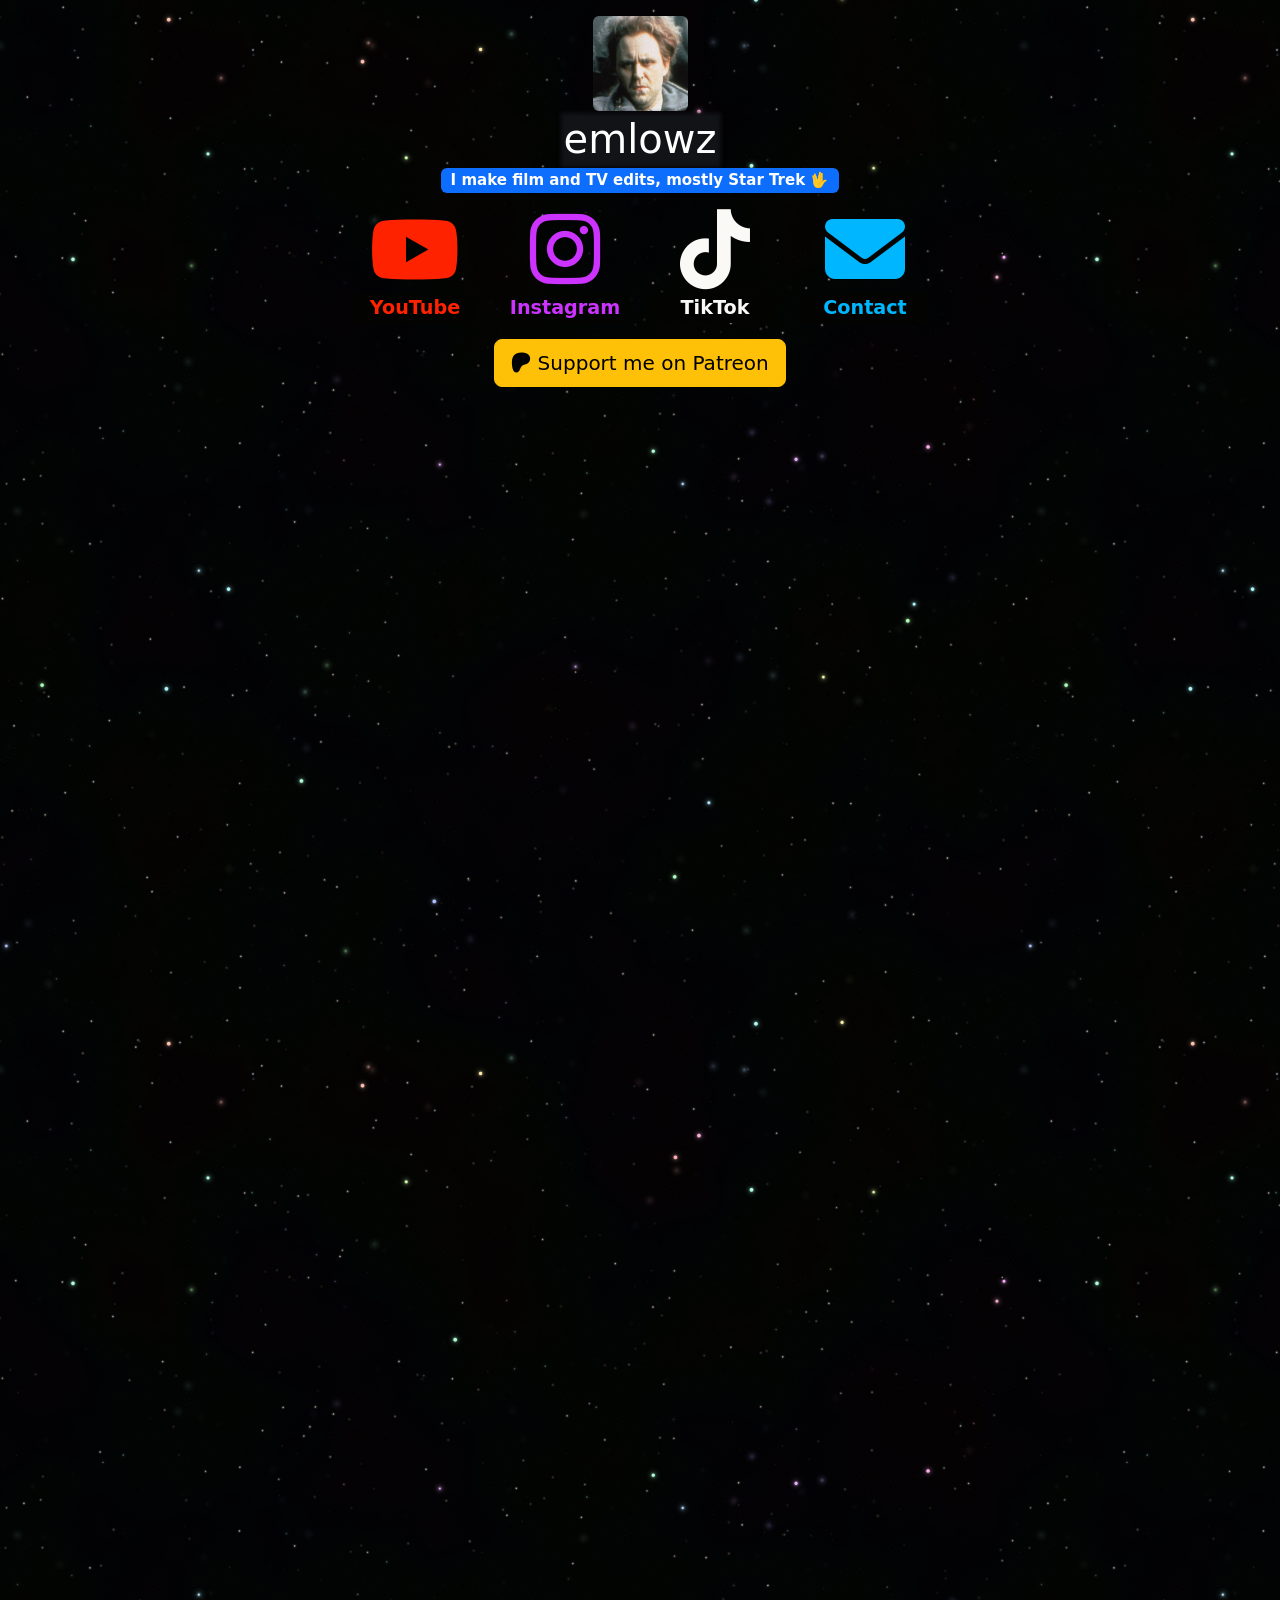
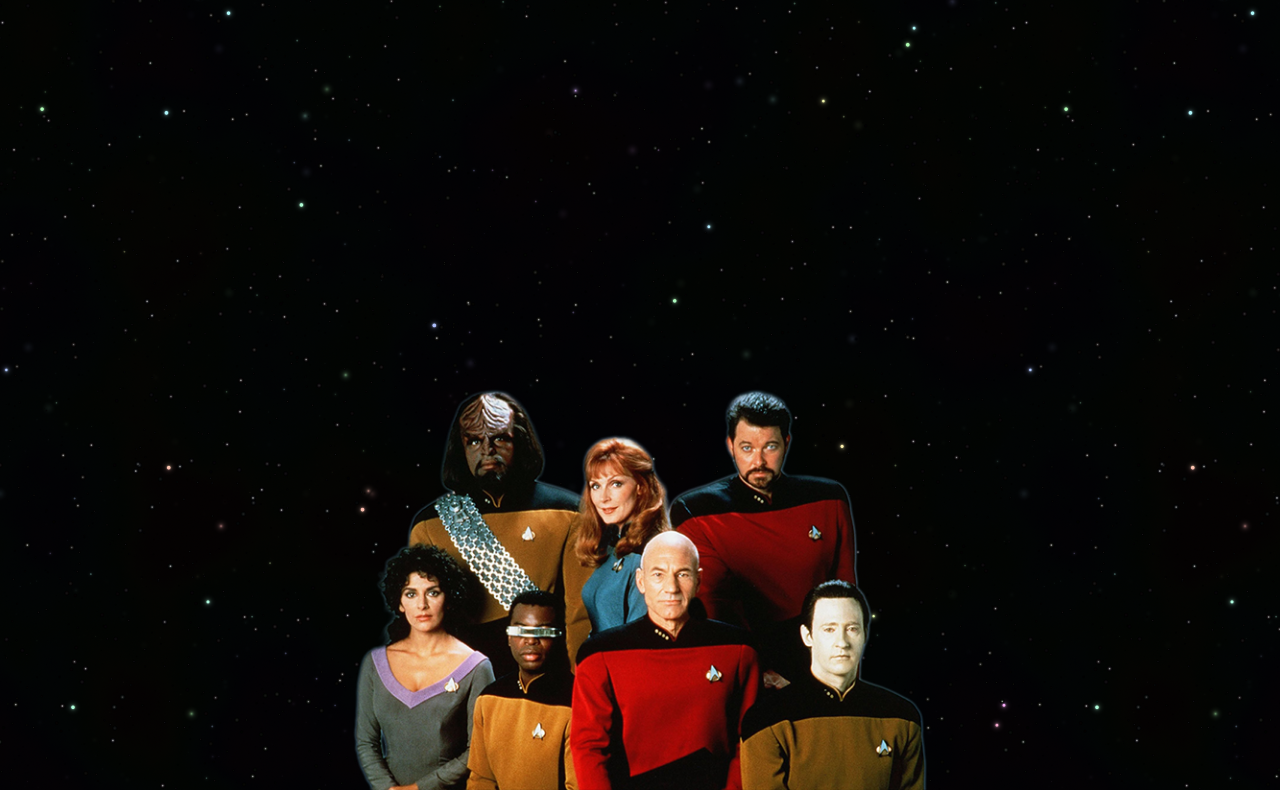
==== index.html @ a001eb9b "Update index.html" ====
<!DOCTYPE html>
<html lang="en">

<head>
    <meta charset="UTF-8">
    <meta name="viewport" content="width=device-width, initial-scale=1.0">
    <title>emlowz - video edits</title>

    <link rel="apple-touch-icon" sizes="180x180" href="/apple-touch-icon.png">
    <link rel="icon" type="image/png" sizes="32x32" href="/favicon-32x32.png">
    <link rel="icon" type="image/png" sizes="16x16" href="/favicon-16x16.png">
    <link rel="manifest" href="/site.webmanifest">

    <link rel="stylesheet" href="https://cdnjs.cloudflare.com/ajax/libs/bootstrap/5.3.2/css/bootstrap.min.css"
        integrity="sha512-b2QcS5SsA8tZodcDtGRELiGv5SaKSk1vDHDaQRda0htPYWZ6046lr3kJ5bAAQdpV2mmA/4v0wQF9MyU6/pDIAg=="
        crossorigin="anonymous" referrerpolicy="no-referrer" />
    <link rel="stylesheet" href="https://cdnjs.cloudflare.com/ajax/libs/font-awesome/6.4.2/css/all.min.css"
        integrity="sha512-z3gLpd7yknf1YoNbCzqRKc4qyor8gaKU1qmn+CShxbuBusANI9QpRohGBreCFkKxLhei6S9CQXFEbbKuqLg0DA=="
        crossorigin="anonymous" referrerpolicy="no-referrer" />

    <link rel="stylesheet" href="styles.css" />
</head>

<body>
    <div class="container mt-3" style="max-width: 600px;">
        <div class="d-flex flex-column min-vh-100">
            <header class="text-center">
                <img class="rounded mb-1" src="avatar.png" width="95" />
                <h1 class="m-0"><span class="blurred">emlowz</span></h1>
                <p class="lead"><span class="badge bg-primary xtext-dark">I make film and TV edits, mostly Star Trek
                        🖖</span></p>
            </header>

            <main class="flex-grow-1" style="margin-bottom: 100em">
                <div class="row gx-4 gy-4">
                    <div class="col-md-3 col-6 text-center">
                        <a class="youtube icon w-100" href="https://www.youtube.com/@emlowz">
                            <i class="fa-brands fa-youtube fa-5x"></i>
                            <label>YouTube</label>
                        </a>
                    </div>
                    <div class="col-md-3 col-6">
                        <a class="instagram icon w-100 text-center" href="https://www.instagram.com/emlowz_">
                            <i class="fa-brands fa-instagram fa-5x"></i>
                            <label>Instagram</label>
                        </a>
                    </div>
                    <div class="col-md-3 col-6">
                        <a class="tiktok icon w-100 text-center" href="https://www.tiktok.com/@emlowz">
                            <i class="fa-brands fa-tiktok fa-5x"></i>
                            <label>TikTok</label>
                        </a>
                    </div>
                    <div class="col-md-3 col-6">
                        <a class="contact icon w-100 text-center" href="https://forms.gle/DbLPkQKBAovKVwMY9" target="_default">
                            <i class="fa-solid fa-envelope fa-5x"></i>
                            <label>Contact</label>
                        </a>
                    </div>
                </div>
                <div class="mt-3 text-center">
                    <a class="btn btn-lg btn-warning" href="https://patreon.com/emlowz"><i class="fa-brands fa-patreon"></i> Support me on Patreon</a>
                </div>
            </main>

            <footer class="mt-auto text-center">
                <img id="tng" src="tng.png" class="img-fluid" />
            </footer>

        </div>

        <script src="https://cdnjs.cloudflare.com/ajax/libs/bootstrap/5.3.2/js/bootstrap.min.js"
            integrity="sha512-WW8/jxkELe2CAiE4LvQfwm1rajOS8PHasCCx+knHG0gBHt8EXxS6T6tJRTGuDQVnluuAvMxWF4j8SNFDKceLFg=="
            crossorigin="anonymous" referrerpolicy="no-referrer"></script>

</body>

</html>
---- styles.css ----
body {
  background: #121317 url(background.png);
  background-repeat: repeat;
  color: #fff;
}

.icon {
  color: #fff;
  font-weight: bold;
  border: none;
}

a.icon {
  text-decoration: none;

  display: inline-block;
  width: 100%;
  height: 100%;
}

.blurred {
  background-color: #121317;
  box-shadow: 1px 1px 4px 4px rgba(18, 19, 23, 1);
  -webkit-box-shadow: 1px 1px 4px 4px rgba(18, 19, 23, 1);
  -moz-box-shadow: 1px 1px 4px 4px rgba(18, 19, 23, 1);
}

.icon i {
  display: block;
  margin-bottom: 5px;
}

.icon label {
  cursor: pointer;
  font-size: 1.2em;
  background-color: #030401;
  width: 100%;
}

a.youtube {
  color: #ff2200;
}

a.youtube:hover {
  color: #c21a00;
}

a.instagram {
  color: #cc33ff;
}

a.instagram:hover {
  color: #a92ad3;
}

a.tiktok {
  color: #faf9f6;
}

a.tiktok:hover {
  color: #d0d0d0;
}

a.contact {
  color: #00b7ff;
}

a.contact:hover {
  color: #3197bf;
}
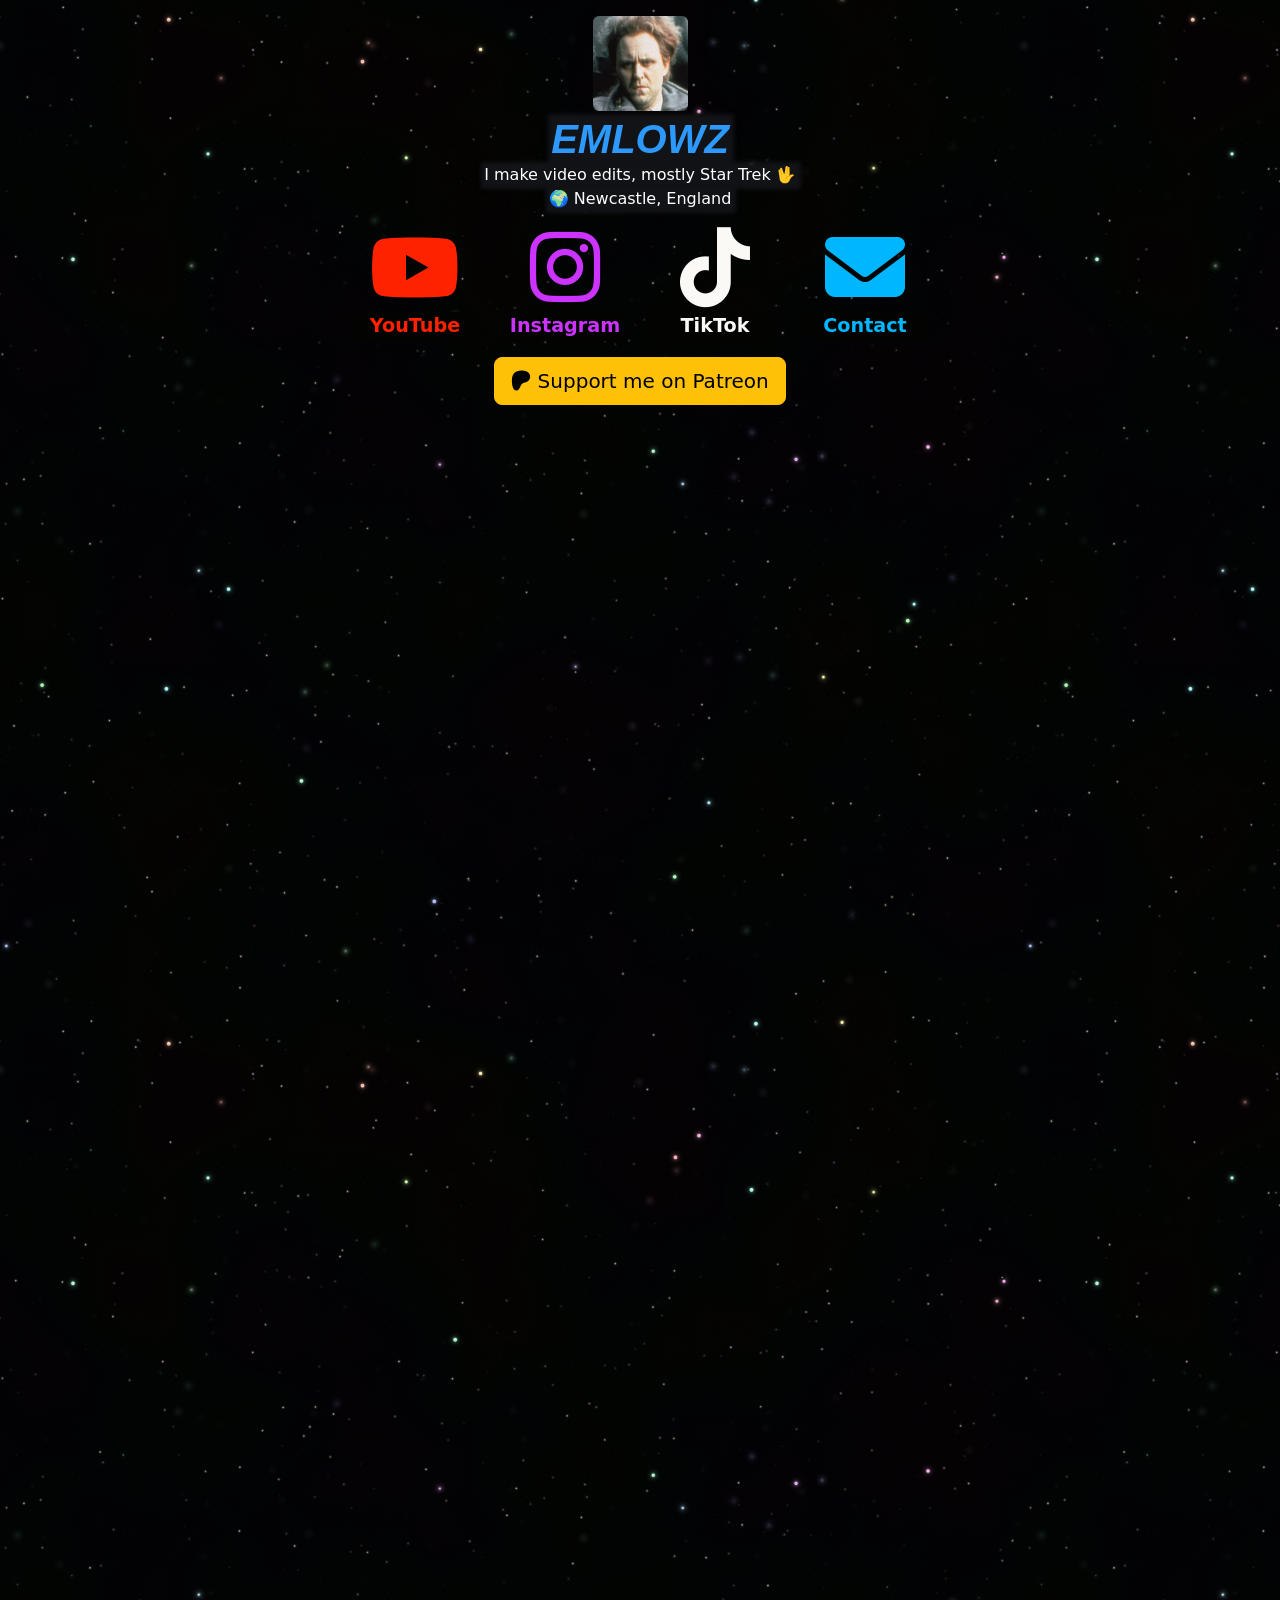
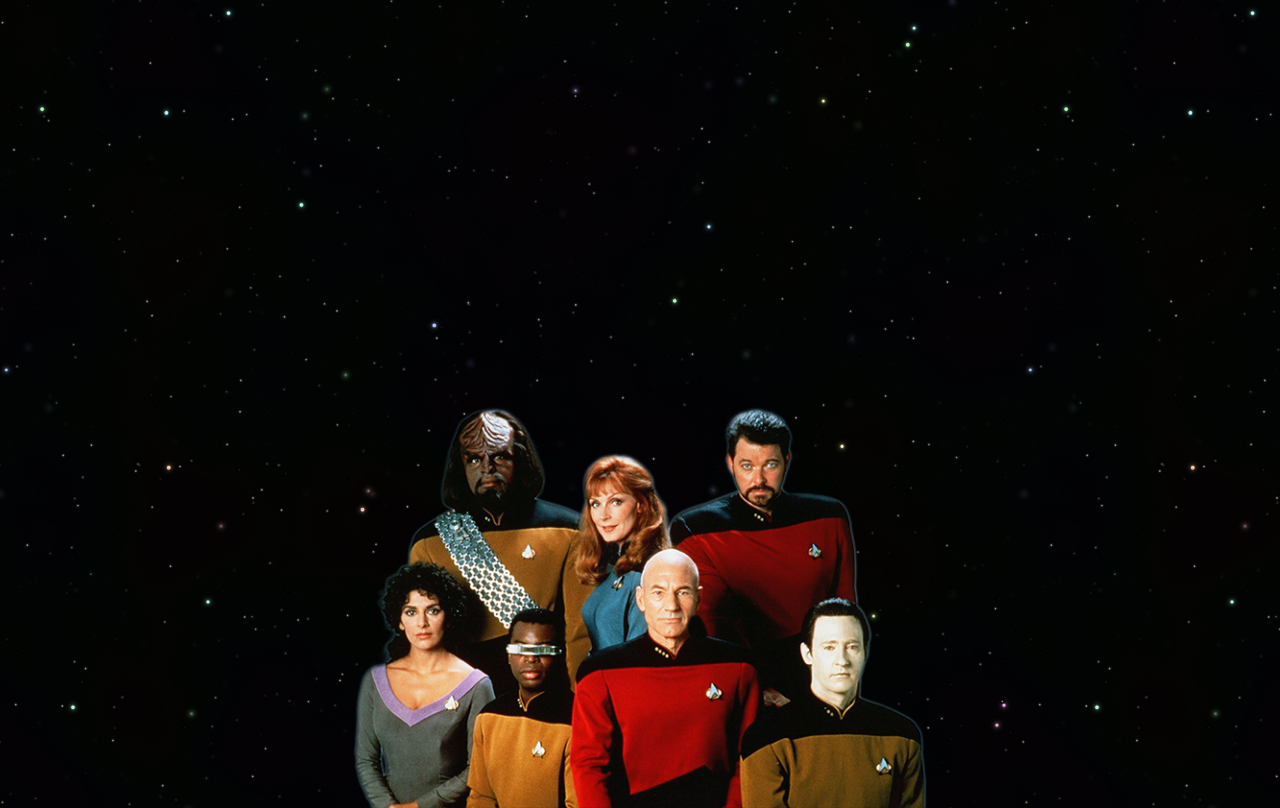
==== commit a076e223: "publish" ====
--- a/index.html
+++ b/index.html
@@ -26,9 +26,9 @@
         <div class="d-flex flex-column min-vh-100">
             <header class="text-center">
                 <img class="rounded mb-1" src="avatar.png" width="95" />
-                <h1 class="m-0"><span class="blurred">emlowz</span></h1>
-                <p class="lead"><span class="badge bg-primary xtext-dark">I make film and TV edits, mostly Star Trek
-                        🖖</span></p>
+                <h1 class="m-0"><span class="blurred">EMLOWZ</span></h1>
+                <p class="m-0"><span class="blurred">I make video edits, mostly Star Trek 🖖</span></p>
+                <p><span class="blurred">🌍 Newcastle, England</span></p>
             </header>
 
             <main class="flex-grow-1" style="margin-bottom: 100em">
@@ -52,14 +52,16 @@
                         </a>
                     </div>
                     <div class="col-md-3 col-6">
-                        <a class="contact icon w-100 text-center" href="https://forms.gle/DbLPkQKBAovKVwMY9" target="_default">
+                        <a class="contact icon w-100 text-center" href="https://forms.gle/DbLPkQKBAovKVwMY9"
+                            target="_default">
                             <i class="fa-solid fa-envelope fa-5x"></i>
                             <label>Contact</label>
                         </a>
                     </div>
                 </div>
                 <div class="mt-3 text-center">
-                    <a class="btn btn-lg btn-warning" href="https://patreon.com/emlowz"><i class="fa-brands fa-patreon"></i> Support me on Patreon</a>
+                    <a class="btn btn-lg btn-warning" href="https://patreon.com/emlowz"><i
+                            class="fa-brands fa-patreon"></i> Support me on Patreon</a>
                 </div>
             </main>
 
@@ -75,4 +77,4 @@
 
 </body>
 
-</html>
+</html>
--- a/styles.css
+++ b/styles.css
@@ -68,3 +68,11 @@
 a.contact:hover {
   color: #3197bf;
 }
+
+h1 {
+  color: #2d99fc;
+  font-family: sans-serif;
+  font-family: 'Helvetica Neue', 'Arial Nova', Helvetica, Arial, sans-serif;
+  font-style: italic;
+  font-weight: bold;
+}
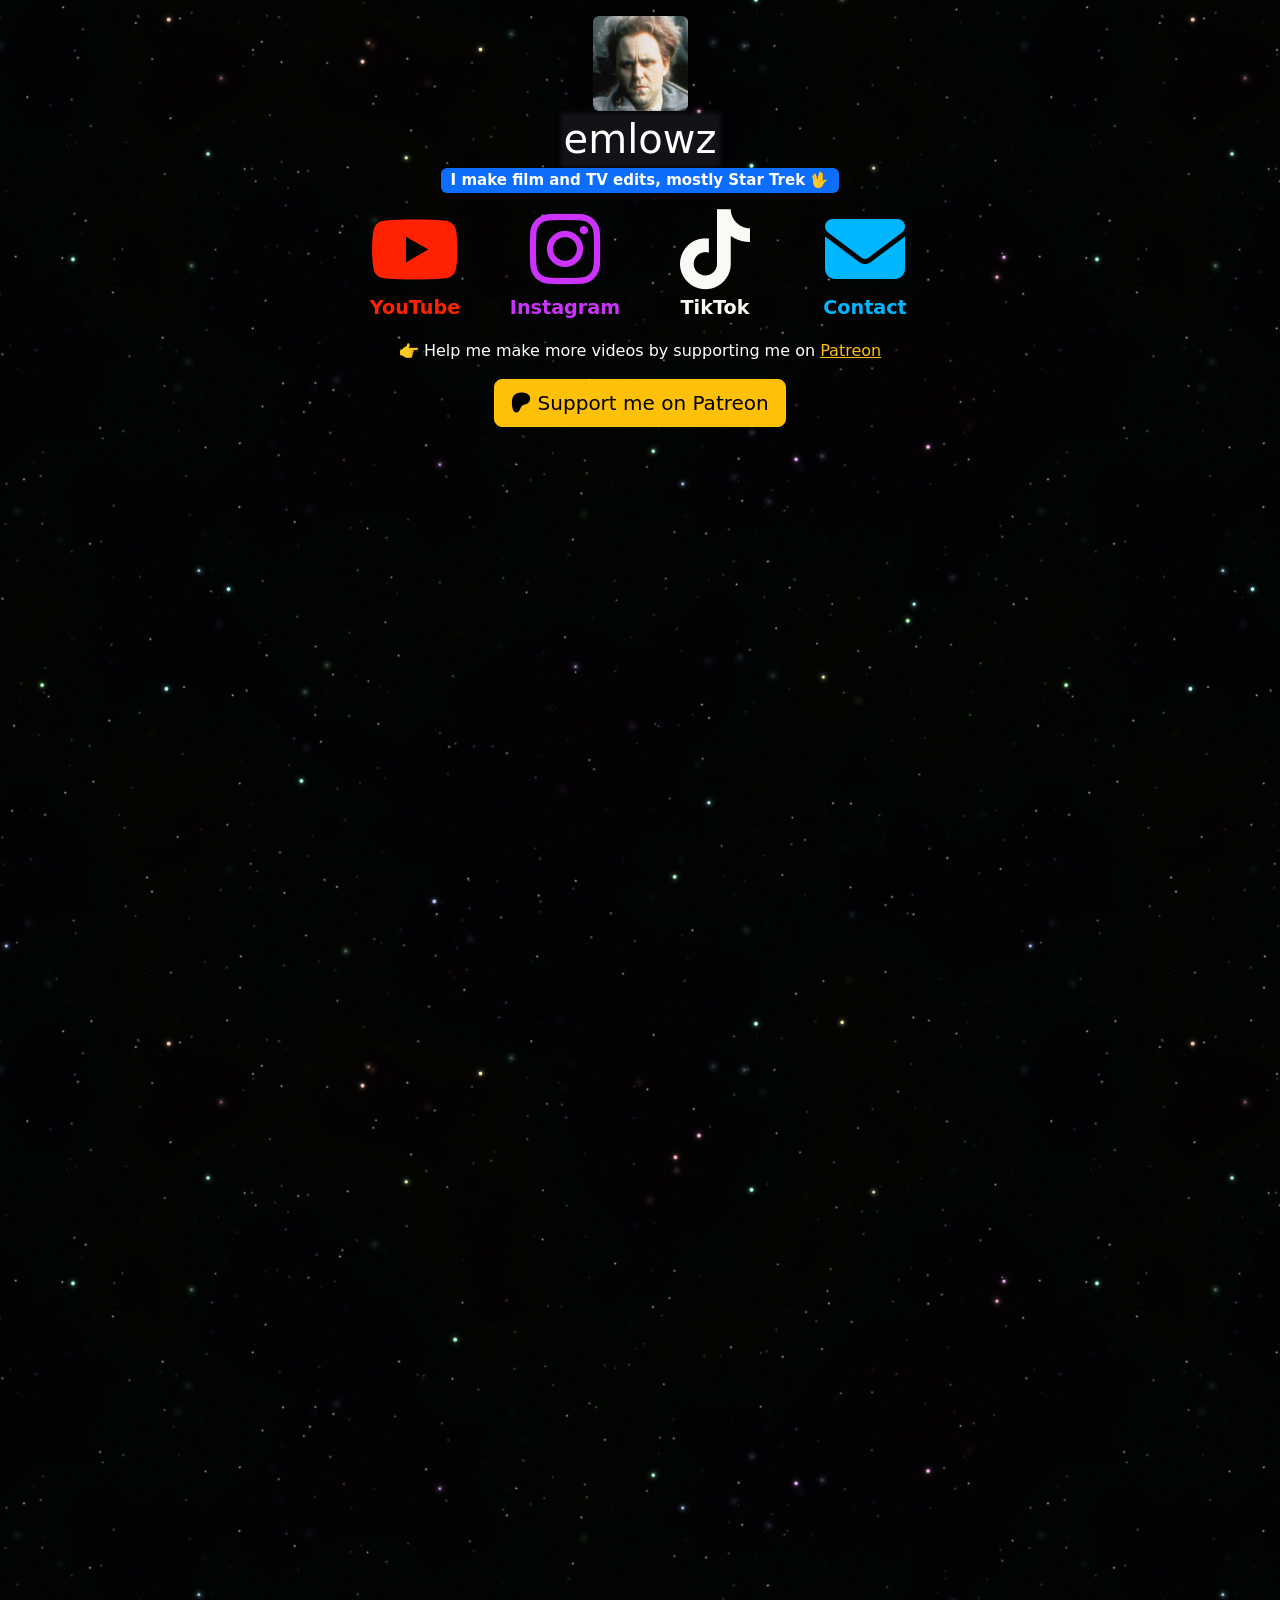
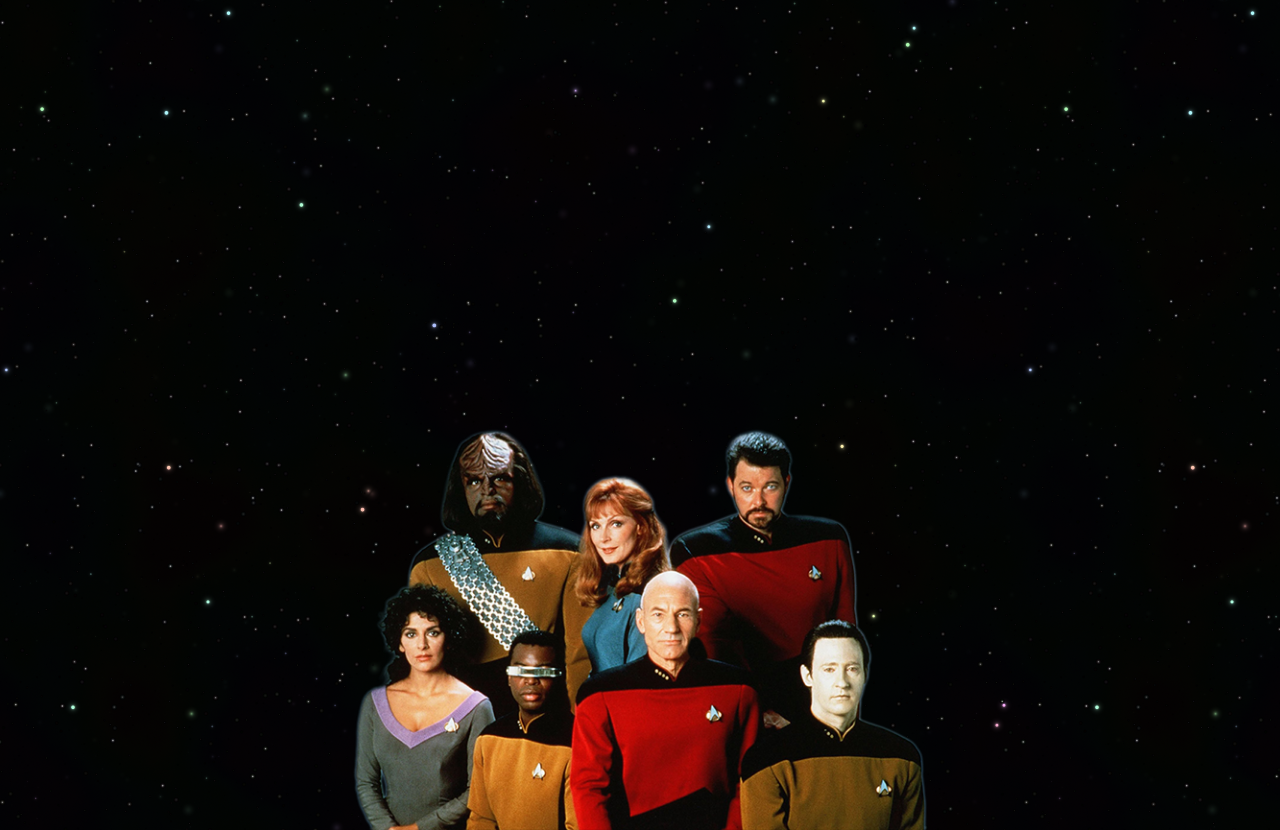
==== commit bf6ef00c: "Update index.html" ====
--- a/index.html
+++ b/index.html
@@ -26,9 +26,9 @@
         <div class="d-flex flex-column min-vh-100">
             <header class="text-center">
                 <img class="rounded mb-1" src="avatar.png" width="95" />
-                <h1 class="m-0"><span class="blurred">EMLOWZ</span></h1>
-                <p class="m-0"><span class="blurred">I make video edits, mostly Star Trek 🖖</span></p>
-                <p><span class="blurred">🌍 Newcastle, England</span></p>
+                <h1 class="m-0"><span class="blurred">emlowz</span></h1>
+                <p class="lead"><span class="badge bg-primary xtext-dark">I make film and TV edits, mostly Star Trek
+                        🖖</span></p>
             </header>
 
             <main class="flex-grow-1" style="margin-bottom: 100em">
@@ -52,16 +52,17 @@
                         </a>
                     </div>
                     <div class="col-md-3 col-6">
-                        <a class="contact icon w-100 text-center" href="https://forms.gle/DbLPkQKBAovKVwMY9"
-                            target="_default">
+                        <a class="contact icon w-100 text-center" href="https://forms.gle/DbLPkQKBAovKVwMY9" target="_default">
                             <i class="fa-solid fa-envelope fa-5x"></i>
                             <label>Contact</label>
                         </a>
                     </div>
                 </div>
                 <div class="mt-3 text-center">
-                    <a class="btn btn-lg btn-warning" href="https://patreon.com/emlowz"><i
-                            class="fa-brands fa-patreon"></i> Support me on Patreon</a>
+                    <div class="mb-3">
+                        👉 Help me make more videos by supporting me on <a class="link-warning" href="https://patreon.com/emlowz">Patreon</a>
+                    </div>
+                    <a class="btn btn-lg btn-warning" href="https://patreon.com/emlowz"><i class="fa-brands fa-patreon"></i> Support me on Patreon</a>
                 </div>
             </main>
 
@@ -77,4 +78,4 @@
 
 </body>
 
-</html>+</html>
--- a/styles.css
+++ b/styles.css
@@ -68,11 +68,3 @@
 a.contact:hover {
   color: #3197bf;
 }
-
-h1 {
-  color: #2d99fc;
-  font-family: sans-serif;
-  font-family: 'Helvetica Neue', 'Arial Nova', Helvetica, Arial, sans-serif;
-  font-style: italic;
-  font-weight: bold;
-}
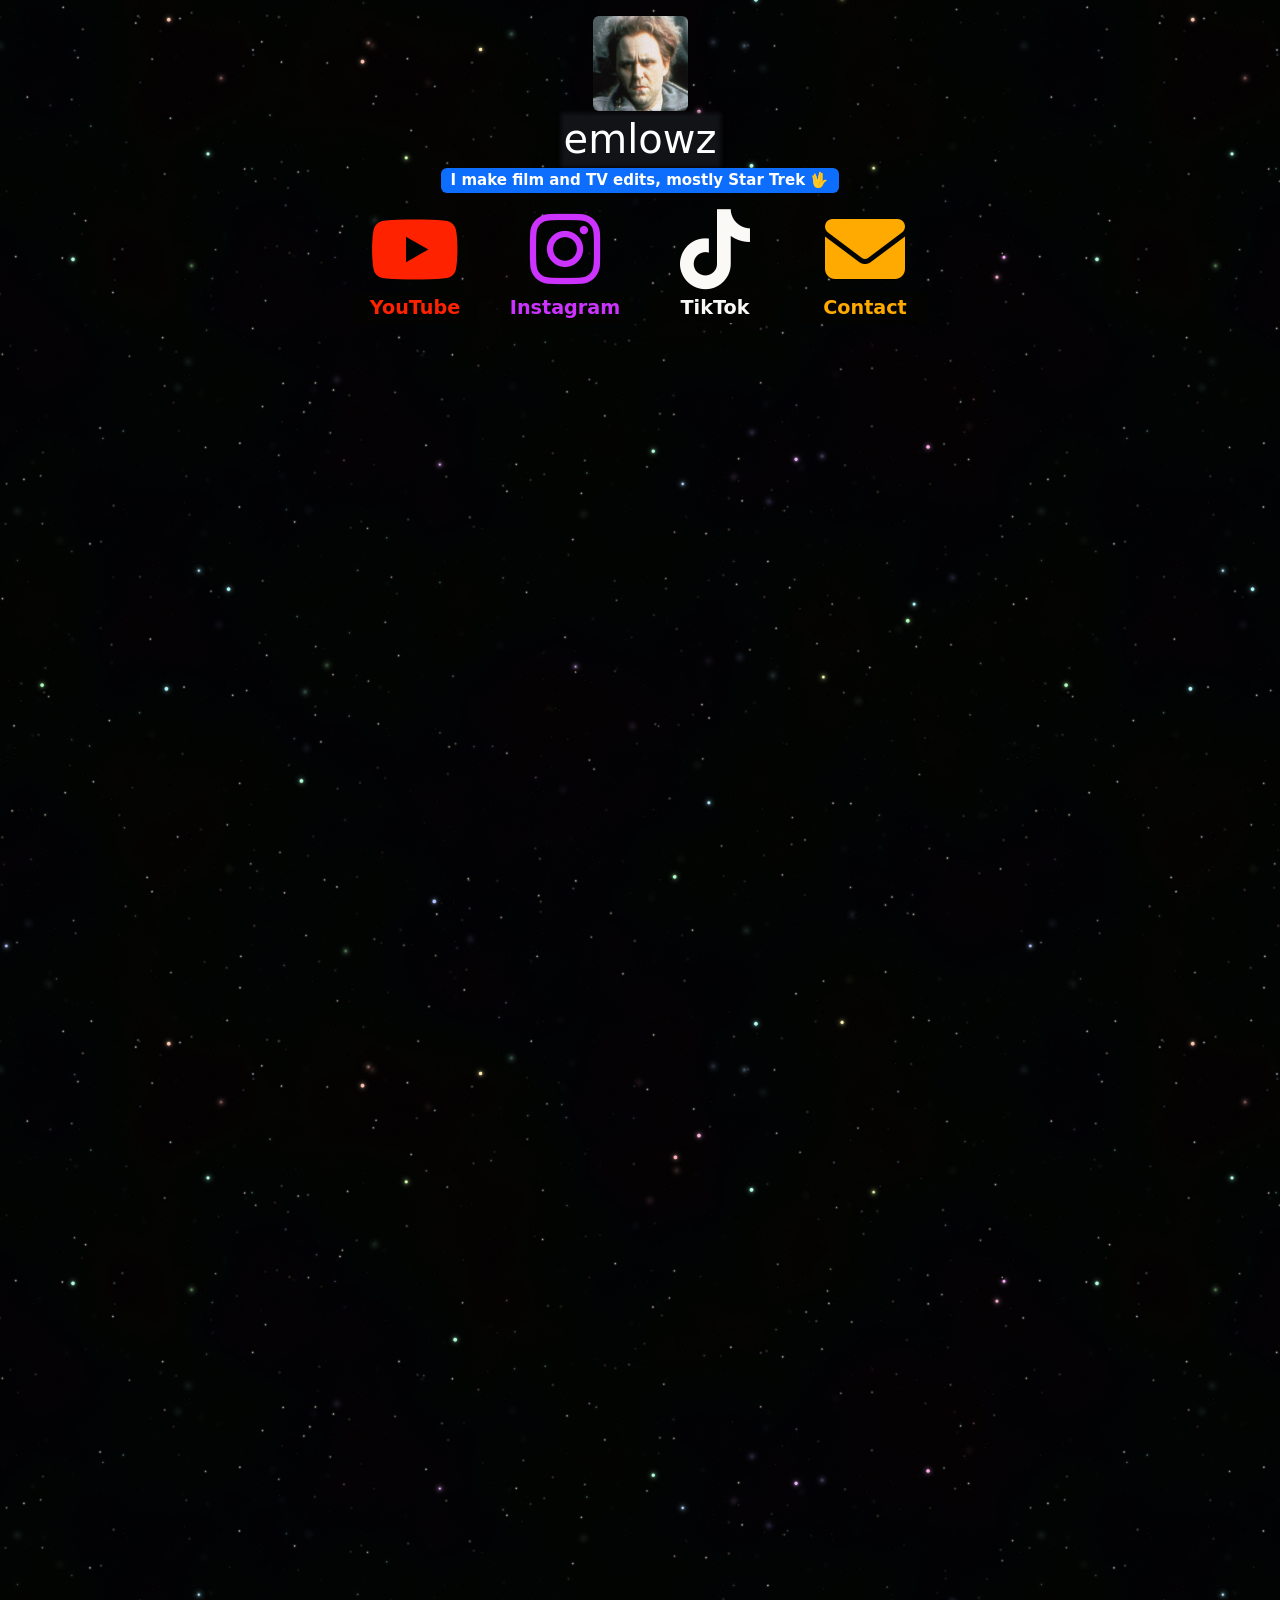
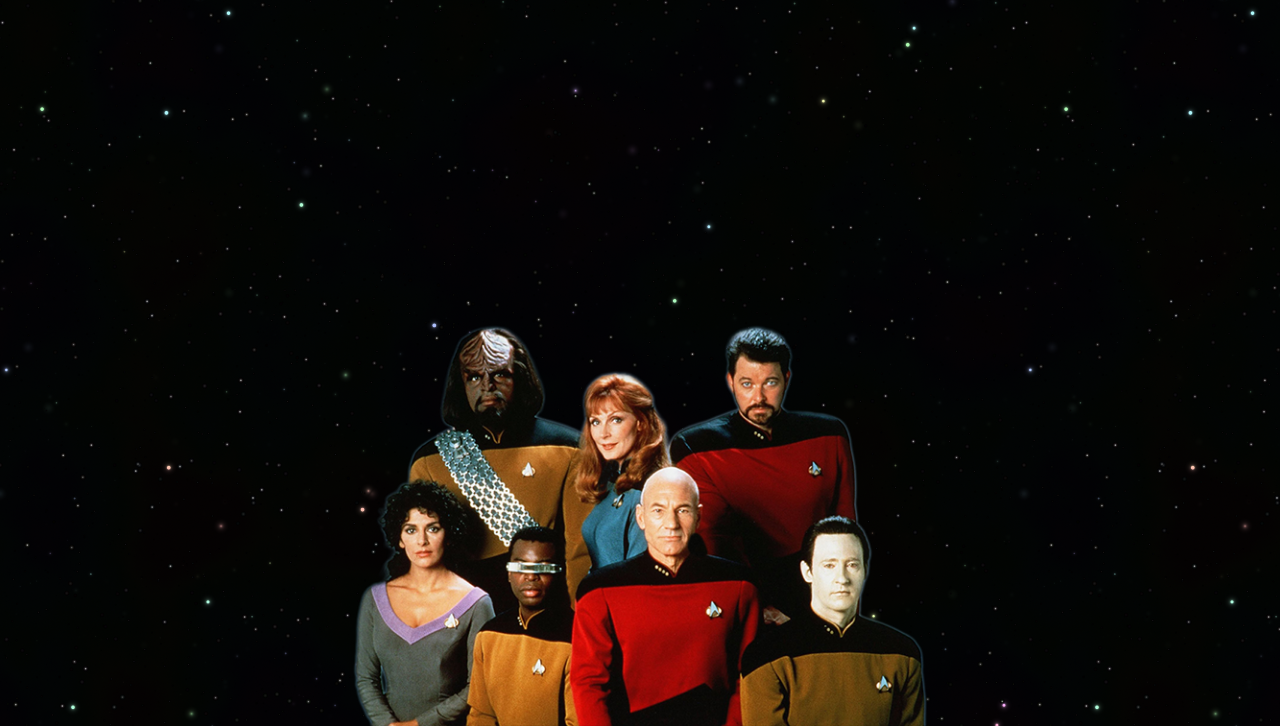
==== commit dc93ab9b: "publish" ====
--- a/index.html
+++ b/index.html
@@ -4,7 +4,7 @@
 <head>
     <meta charset="UTF-8">
     <meta name="viewport" content="width=device-width, initial-scale=1.0">
-    <title>emlowz - video edits</title>
+    <title>emlowz.com</title>
 
     <link rel="apple-touch-icon" sizes="180x180" href="/apple-touch-icon.png">
     <link rel="icon" type="image/png" sizes="32x32" href="/favicon-32x32.png">
@@ -52,17 +52,12 @@
                         </a>
                     </div>
                     <div class="col-md-3 col-6">
-                        <a class="contact icon w-100 text-center" href="https://forms.gle/DbLPkQKBAovKVwMY9" target="_default">
+                        <a class="contact icon w-100 text-center" data-bs-toggle="modal" data-bs-target="#contact-modal"
+                            style="cursor: pointer">
                             <i class="fa-solid fa-envelope fa-5x"></i>
                             <label>Contact</label>
                         </a>
                     </div>
-                </div>
-                <div class="mt-3 text-center">
-                    <div class="mb-3">
-                        👉 Help me make more videos by supporting me on <a class="link-warning" href="https://patreon.com/emlowz">Patreon</a>
-                    </div>
-                    <a class="btn btn-lg btn-warning" href="https://patreon.com/emlowz"><i class="fa-brands fa-patreon"></i> Support me on Patreon</a>
                 </div>
             </main>
 
@@ -70,7 +65,41 @@
                 <img id="tng" src="tng.png" class="img-fluid" />
             </footer>
 
+            <div id="contact-modal" class="modal text-dark" tabindex="-1">
+                <div class="modal-dialog">
+                    <div class="modal-content">
+                        <div class="modal-header">
+                            <h5 class="modal-title">Contact</h5>
+                            <button type="button" class="btn-close" data-bs-dismiss="modal" aria-label="Close"></button>
+                        </div>
+                        <div class="modal-body">
+                            <form action="https://api.staticforms.xyz/submit" method="post">
+                                <input type="hidden" name="accessKey" value="77e2cc87-cdd2-4fab-ac15-3cf2fe8ff565">
+                                <input type="hidden" name="redirectTo" value="https://emlowz.com/contacted">
+                                <input type="text" name="honeypot" style="display: none;">
+                                <div class="mb-3">
+                                    <label for="contact-name">Name</label>
+                                    <input type="text" class="form-control" id="contact-name" name="name" autofocus>
+                                </div>
+                                <div class="mb-3">
+                                    <label for="contact-email">Email Address</label>
+                                    <input type="email" class="form-control" id="contact-email" name="email">
+                                </div>
+                                <div class="mb-3">
+                                    <label for="contact-message">Message</label>
+                                    <textarea name="message" class="form-control"></textarea>
+                                </div>
+                                <div class="text-center">
+                                    <button type="submit" class="btn btn-lg btn-danger">Send</button>
+                                </div>
+                            </form>
+                        </div>
+                    </div>
+                </div>
+            </div>
         </div>
+
+
 
         <script src="https://cdnjs.cloudflare.com/ajax/libs/bootstrap/5.3.2/js/bootstrap.min.js"
             integrity="sha512-WW8/jxkELe2CAiE4LvQfwm1rajOS8PHasCCx+knHG0gBHt8EXxS6T6tJRTGuDQVnluuAvMxWF4j8SNFDKceLFg=="
@@ -78,4 +107,4 @@
 
 </body>
 
-</html>
+</html>
--- a/styles.css
+++ b/styles.css
@@ -1,70 +1,71 @@
 body {
-  background: #121317 url(background.png);
-  background-repeat: repeat;
-  color: #fff;
+    background: #121317 url(background.png);
+    background-repeat: repeat;
+    color: #fff;
 }
 
 .icon {
-  color: #fff;
-  font-weight: bold;
-  border: none;
+    color: #fff;
+    font-weight: bold;
+    border: none;
 }
 
 a.icon {
-  text-decoration: none;
+    text-decoration: none;
 
-  display: inline-block;
-  width: 100%;
-  height: 100%;
+    display: inline-block;
+    width: 100%;
+    height: 100%;
 }
 
 .blurred {
-  background-color: #121317;
-  box-shadow: 1px 1px 4px 4px rgba(18, 19, 23, 1);
-  -webkit-box-shadow: 1px 1px 4px 4px rgba(18, 19, 23, 1);
-  -moz-box-shadow: 1px 1px 4px 4px rgba(18, 19, 23, 1);
+    background-color: #121317;
+    box-shadow: 1px 1px 4px 4px rgba(18, 19, 23, 1);
+    -webkit-box-shadow: 1px 1px 4px 4px rgba(18, 19, 23, 1);
+    -moz-box-shadow: 1px 1px 4px 4px rgba(18, 19, 23, 1);
 }
 
 .icon i {
-  display: block;
-  margin-bottom: 5px;
+    display: block;
+    margin-bottom: 5px;
 }
 
 .icon label {
-  cursor: pointer;
-  font-size: 1.2em;
-  background-color: #030401;
-  width: 100%;
+    cursor: pointer;
+    font-size: 1.2em;
+    background-color: #030401;
+    width: 100%;
 }
 
+
 a.youtube {
-  color: #ff2200;
+    color: #ff2200;
 }
 
 a.youtube:hover {
-  color: #c21a00;
+    color: #c21a00;
 }
 
 a.instagram {
-  color: #cc33ff;
+    color: #cc33ff;
 }
 
 a.instagram:hover {
-  color: #a92ad3;
+    color: #a92ad3;
 }
 
 a.tiktok {
-  color: #faf9f6;
+    color: #FAF9F6;
 }
 
 a.tiktok:hover {
-  color: #d0d0d0;
+    color: #d0d0d0;
 }
 
 a.contact {
-  color: #00b7ff;
+    color: #ffaa00;
 }
 
 a.contact:hover {
-  color: #3197bf;
-}
+    color: #e29805;
+}
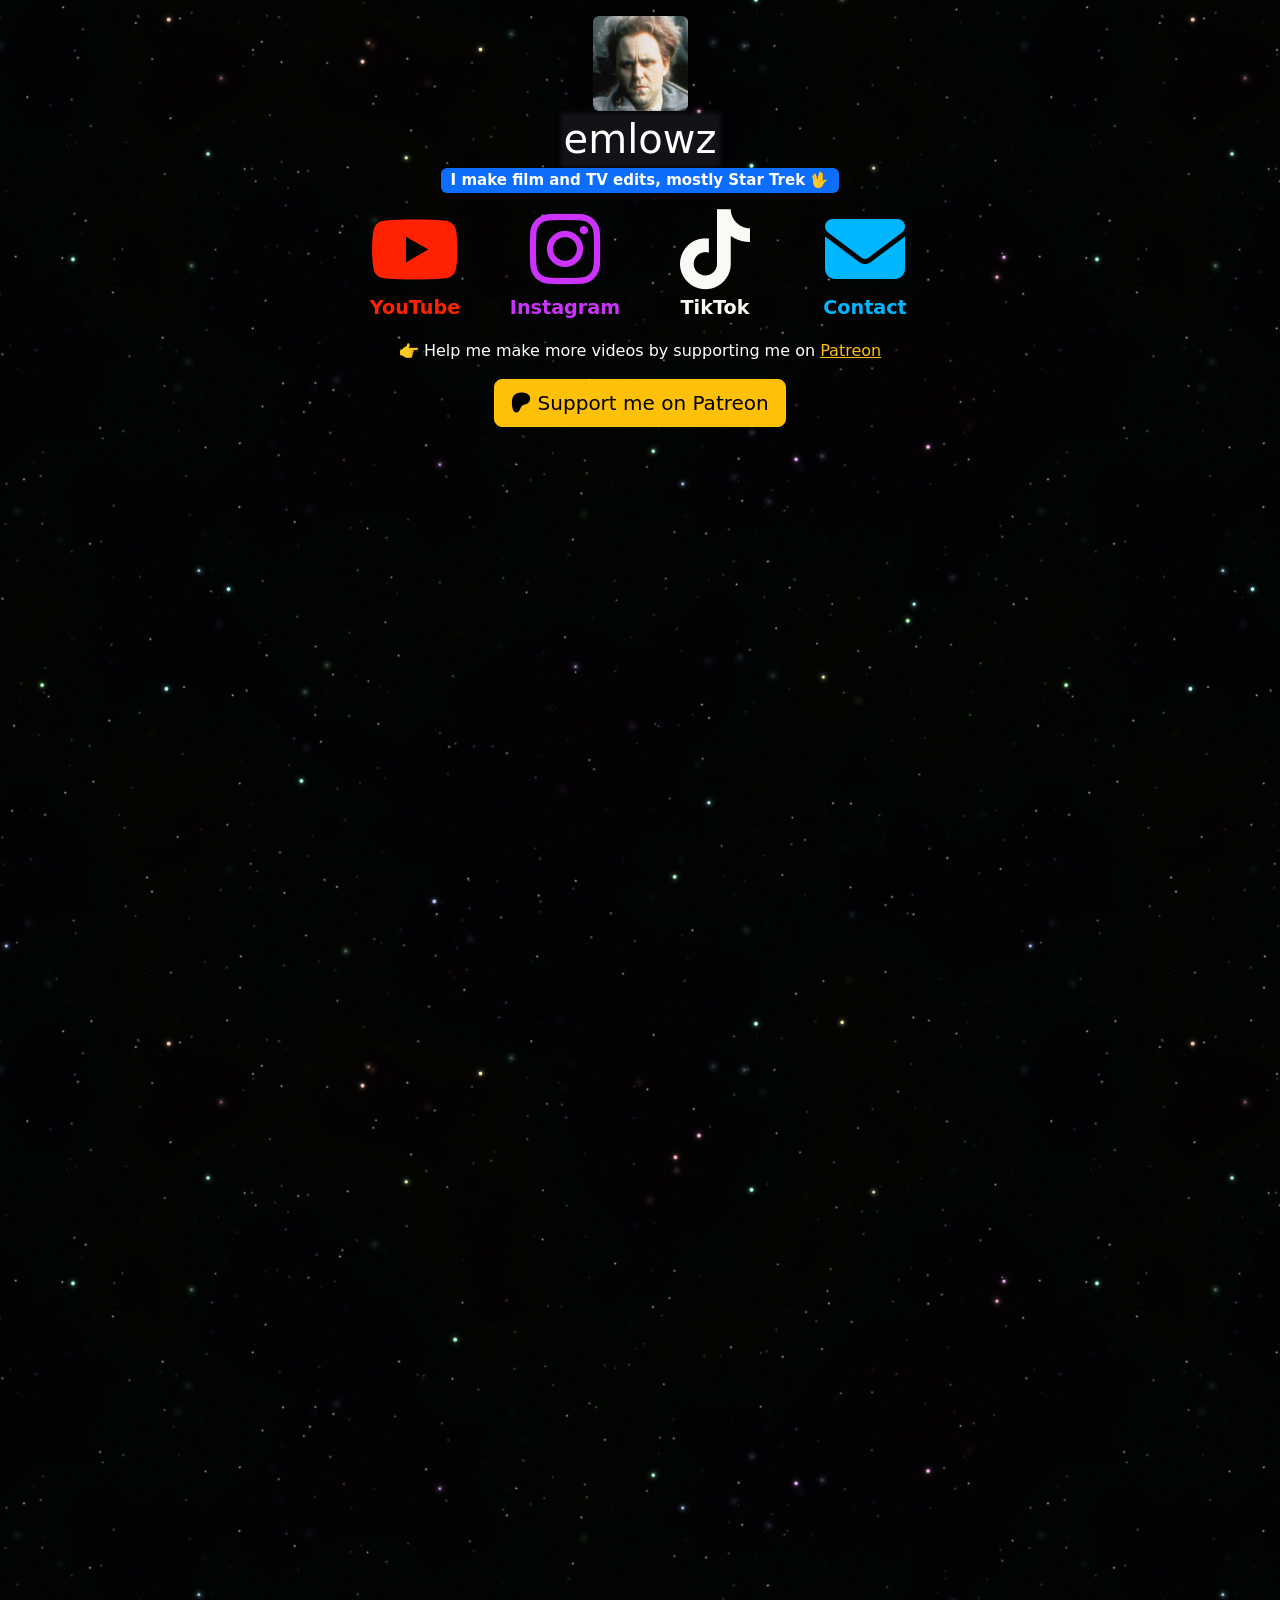
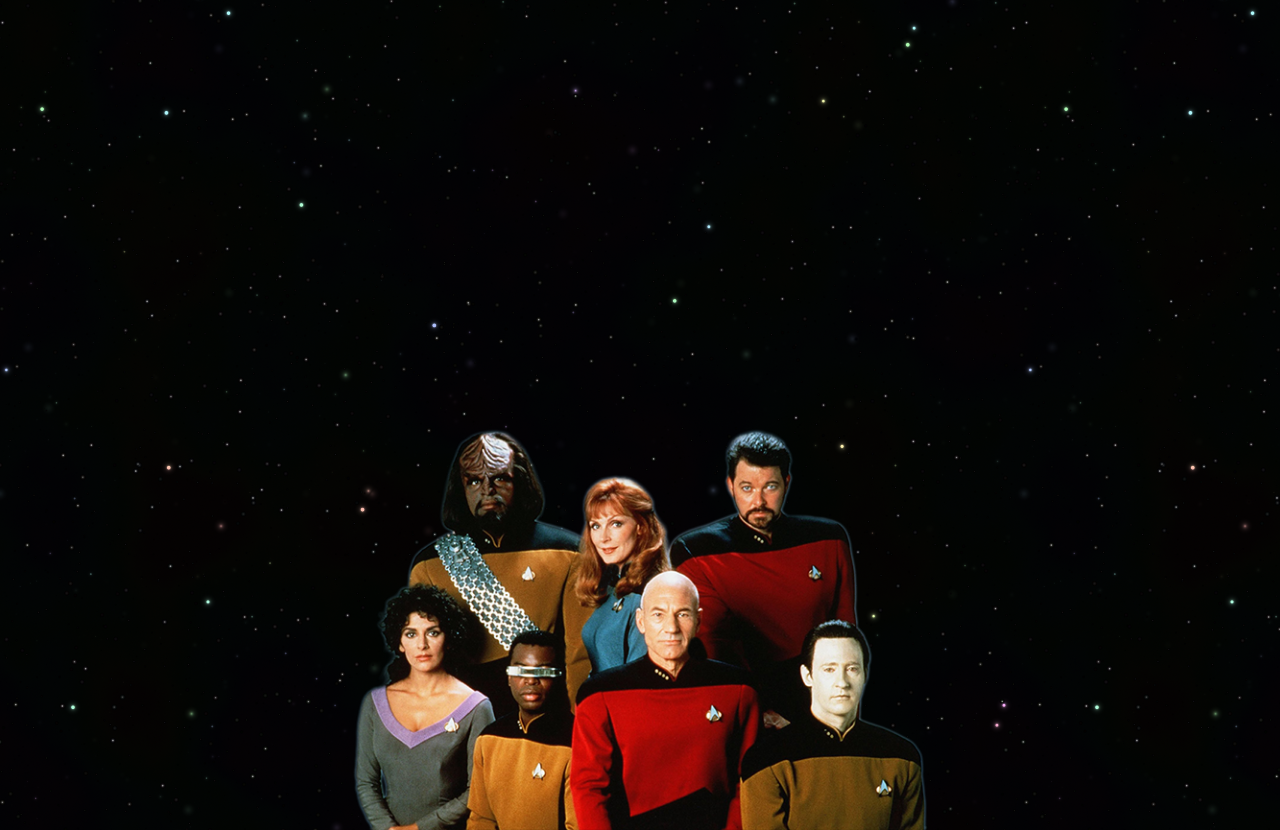
==== commit 6cc83357: "publish 20241119" ====
--- a/index.html
+++ b/index.html
@@ -4,7 +4,7 @@
 <head>
     <meta charset="UTF-8">
     <meta name="viewport" content="width=device-width, initial-scale=1.0">
-    <title>emlowz.com</title>
+    <title>emlowz - video edits</title>
 
     <link rel="apple-touch-icon" sizes="180x180" href="/apple-touch-icon.png">
     <link rel="icon" type="image/png" sizes="32x32" href="/favicon-32x32.png">
@@ -52,12 +52,17 @@
                         </a>
                     </div>
                     <div class="col-md-3 col-6">
-                        <a class="contact icon w-100 text-center" data-bs-toggle="modal" data-bs-target="#contact-modal"
-                            style="cursor: pointer">
+                        <a class="contact icon w-100 text-center" href="https://forms.gle/DbLPkQKBAovKVwMY9" target="_default">
                             <i class="fa-solid fa-envelope fa-5x"></i>
                             <label>Contact</label>
                         </a>
                     </div>
+                </div>
+                <div class="mt-3 text-center">
+                    <div class="mb-3">
+                        👉 Help me make more videos by supporting me on <a class="link-warning" href="https://patreon.com/emlowz">Patreon</a>
+                    </div>
+                    <a class="btn btn-lg btn-warning" href="https://patreon.com/emlowz"><i class="fa-brands fa-patreon"></i> Support me on Patreon</a>
                 </div>
             </main>
 
@@ -65,41 +70,7 @@
                 <img id="tng" src="tng.png" class="img-fluid" />
             </footer>
 
-            <div id="contact-modal" class="modal text-dark" tabindex="-1">
-                <div class="modal-dialog">
-                    <div class="modal-content">
-                        <div class="modal-header">
-                            <h5 class="modal-title">Contact</h5>
-                            <button type="button" class="btn-close" data-bs-dismiss="modal" aria-label="Close"></button>
-                        </div>
-                        <div class="modal-body">
-                            <form action="https://api.staticforms.xyz/submit" method="post">
-                                <input type="hidden" name="accessKey" value="77e2cc87-cdd2-4fab-ac15-3cf2fe8ff565">
-                                <input type="hidden" name="redirectTo" value="https://emlowz.com/contacted">
-                                <input type="text" name="honeypot" style="display: none;">
-                                <div class="mb-3">
-                                    <label for="contact-name">Name</label>
-                                    <input type="text" class="form-control" id="contact-name" name="name" autofocus>
-                                </div>
-                                <div class="mb-3">
-                                    <label for="contact-email">Email Address</label>
-                                    <input type="email" class="form-control" id="contact-email" name="email">
-                                </div>
-                                <div class="mb-3">
-                                    <label for="contact-message">Message</label>
-                                    <textarea name="message" class="form-control"></textarea>
-                                </div>
-                                <div class="text-center">
-                                    <button type="submit" class="btn btn-lg btn-danger">Send</button>
-                                </div>
-                            </form>
-                        </div>
-                    </div>
-                </div>
-            </div>
         </div>
-
-
 
         <script src="https://cdnjs.cloudflare.com/ajax/libs/bootstrap/5.3.2/js/bootstrap.min.js"
             integrity="sha512-WW8/jxkELe2CAiE4LvQfwm1rajOS8PHasCCx+knHG0gBHt8EXxS6T6tJRTGuDQVnluuAvMxWF4j8SNFDKceLFg=="
@@ -107,4 +78,4 @@
 
 </body>
 
-</html>+</html>
--- a/styles.css
+++ b/styles.css
@@ -1,71 +1,70 @@
 body {
-    background: #121317 url(background.png);
-    background-repeat: repeat;
-    color: #fff;
+  background: #121317 url(background.png);
+  background-repeat: repeat;
+  color: #fff;
 }
 
 .icon {
-    color: #fff;
-    font-weight: bold;
-    border: none;
+  color: #fff;
+  font-weight: bold;
+  border: none;
 }
 
 a.icon {
-    text-decoration: none;
+  text-decoration: none;
 
-    display: inline-block;
-    width: 100%;
-    height: 100%;
+  display: inline-block;
+  width: 100%;
+  height: 100%;
 }
 
 .blurred {
-    background-color: #121317;
-    box-shadow: 1px 1px 4px 4px rgba(18, 19, 23, 1);
-    -webkit-box-shadow: 1px 1px 4px 4px rgba(18, 19, 23, 1);
-    -moz-box-shadow: 1px 1px 4px 4px rgba(18, 19, 23, 1);
+  background-color: #121317;
+  box-shadow: 1px 1px 4px 4px rgba(18, 19, 23, 1);
+  -webkit-box-shadow: 1px 1px 4px 4px rgba(18, 19, 23, 1);
+  -moz-box-shadow: 1px 1px 4px 4px rgba(18, 19, 23, 1);
 }
 
 .icon i {
-    display: block;
-    margin-bottom: 5px;
+  display: block;
+  margin-bottom: 5px;
 }
 
 .icon label {
-    cursor: pointer;
-    font-size: 1.2em;
-    background-color: #030401;
-    width: 100%;
+  cursor: pointer;
+  font-size: 1.2em;
+  background-color: #030401;
+  width: 100%;
 }
 
-
 a.youtube {
-    color: #ff2200;
+  color: #ff2200;
 }
 
 a.youtube:hover {
-    color: #c21a00;
+  color: #c21a00;
 }
 
 a.instagram {
-    color: #cc33ff;
+  color: #cc33ff;
 }
 
 a.instagram:hover {
-    color: #a92ad3;
+  color: #a92ad3;
 }
 
 a.tiktok {
-    color: #FAF9F6;
+  color: #faf9f6;
 }
 
 a.tiktok:hover {
-    color: #d0d0d0;
+  color: #d0d0d0;
 }
 
 a.contact {
-    color: #ffaa00;
+  color: #00b7ff;
 }
 
 a.contact:hover {
-    color: #e29805;
-}+  color: #3197bf;
+}
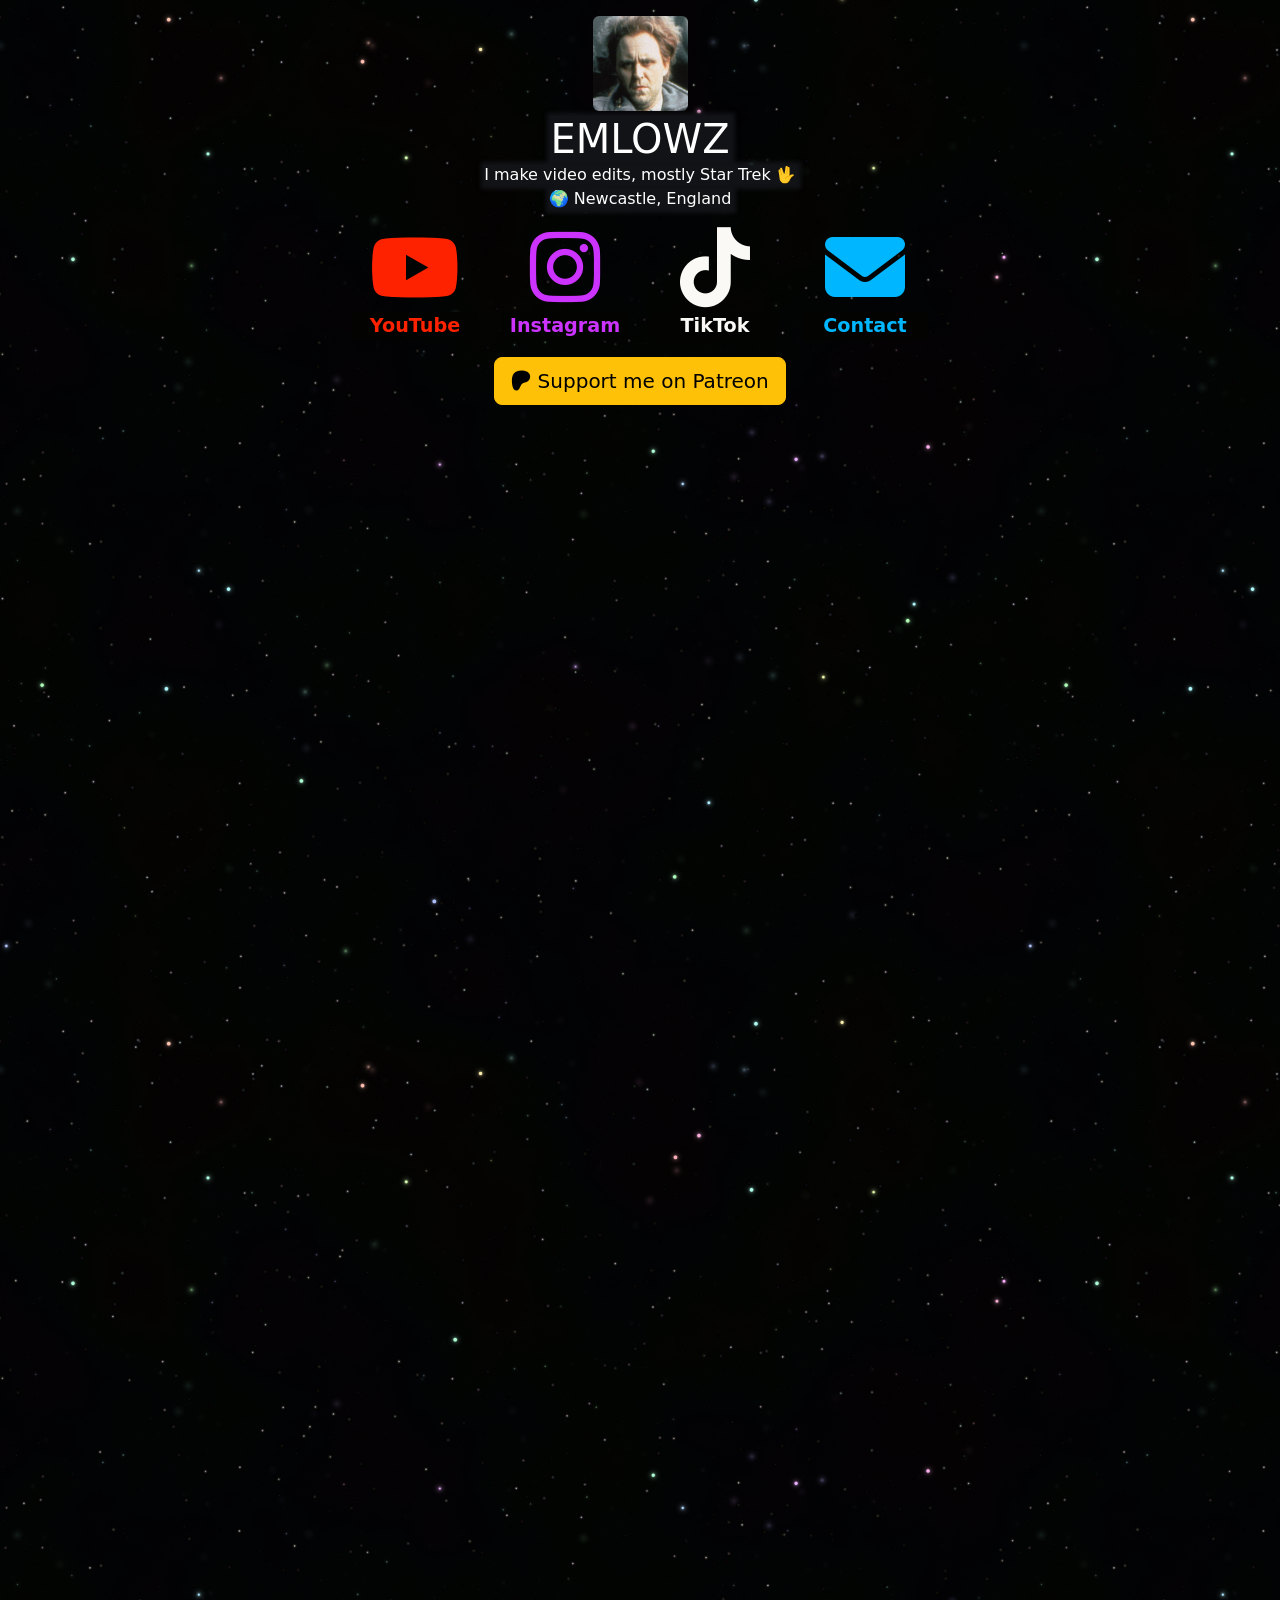
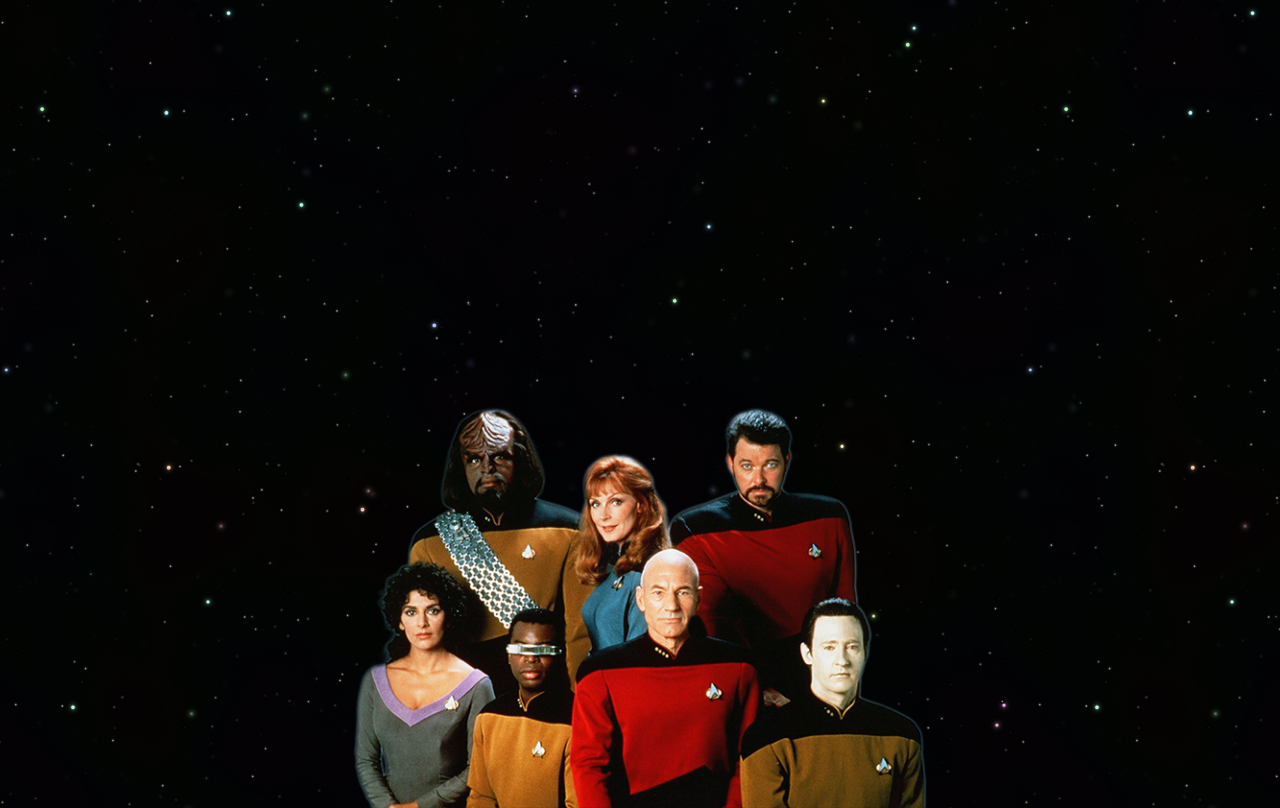
==== commit e9b51d44: "embed youtube video" ====
--- a/index.html
+++ b/index.html
@@ -26,12 +26,22 @@
         <div class="d-flex flex-column min-vh-100">
             <header class="text-center">
                 <img class="rounded mb-1" src="avatar.png" width="95" />
-                <h1 class="m-0"><span class="blurred">emlowz</span></h1>
-                <p class="lead"><span class="badge bg-primary xtext-dark">I make film and TV edits, mostly Star Trek
-                        🖖</span></p>
+                <h1 class="m-0"><span class="blurred">EMLOWZ</span></h1>
+                <p class="m-0"><span class="blurred">I make video edits, mostly Star Trek 🖖</span></p>
+                <p><span class="blurred">🌍 Newcastle, England</span></p>
             </header>
 
             <main class="flex-grow-1" style="margin-bottom: 100em">
+
+                <!-- 
+                <div class="ratio ratio-16x9">
+                    <iframe width="560" height="315" src="https://www.youtube.com/embed/Mw3SV6U_p0Q?si=8VF_QLPdjMSHwCrT"
+                        title="YouTube video player" frameborder="0"
+                        allow="accelerometer; autoplay; clipboard-write; encrypted-media; gyroscope; picture-in-picture; web-share"
+                        referrerpolicy="strict-origin-when-cross-origin" allowfullscreen></iframe>
+                </div>
+                -->
+
                 <div class="row gx-4 gy-4">
                     <div class="col-md-3 col-6 text-center">
                         <a class="youtube icon w-100" href="https://www.youtube.com/@emlowz">
@@ -52,17 +62,16 @@
                         </a>
                     </div>
                     <div class="col-md-3 col-6">
-                        <a class="contact icon w-100 text-center" href="https://forms.gle/DbLPkQKBAovKVwMY9" target="_default">
+                        <a class="contact icon w-100 text-center" href="https://forms.gle/DbLPkQKBAovKVwMY9"
+                            target="_default">
                             <i class="fa-solid fa-envelope fa-5x"></i>
                             <label>Contact</label>
                         </a>
                     </div>
                 </div>
                 <div class="mt-3 text-center">
-                    <div class="mb-3">
-                        👉 Help me make more videos by supporting me on <a class="link-warning" href="https://patreon.com/emlowz">Patreon</a>
-                    </div>
-                    <a class="btn btn-lg btn-warning" href="https://patreon.com/emlowz"><i class="fa-brands fa-patreon"></i> Support me on Patreon</a>
+                    <a class="btn btn-lg btn-warning" href="https://patreon.com/emlowz"><i
+                            class="fa-brands fa-patreon"></i> Support me on Patreon</a>
                 </div>
             </main>
 
@@ -78,4 +87,4 @@
 
 </body>
 
-</html>
+</html>
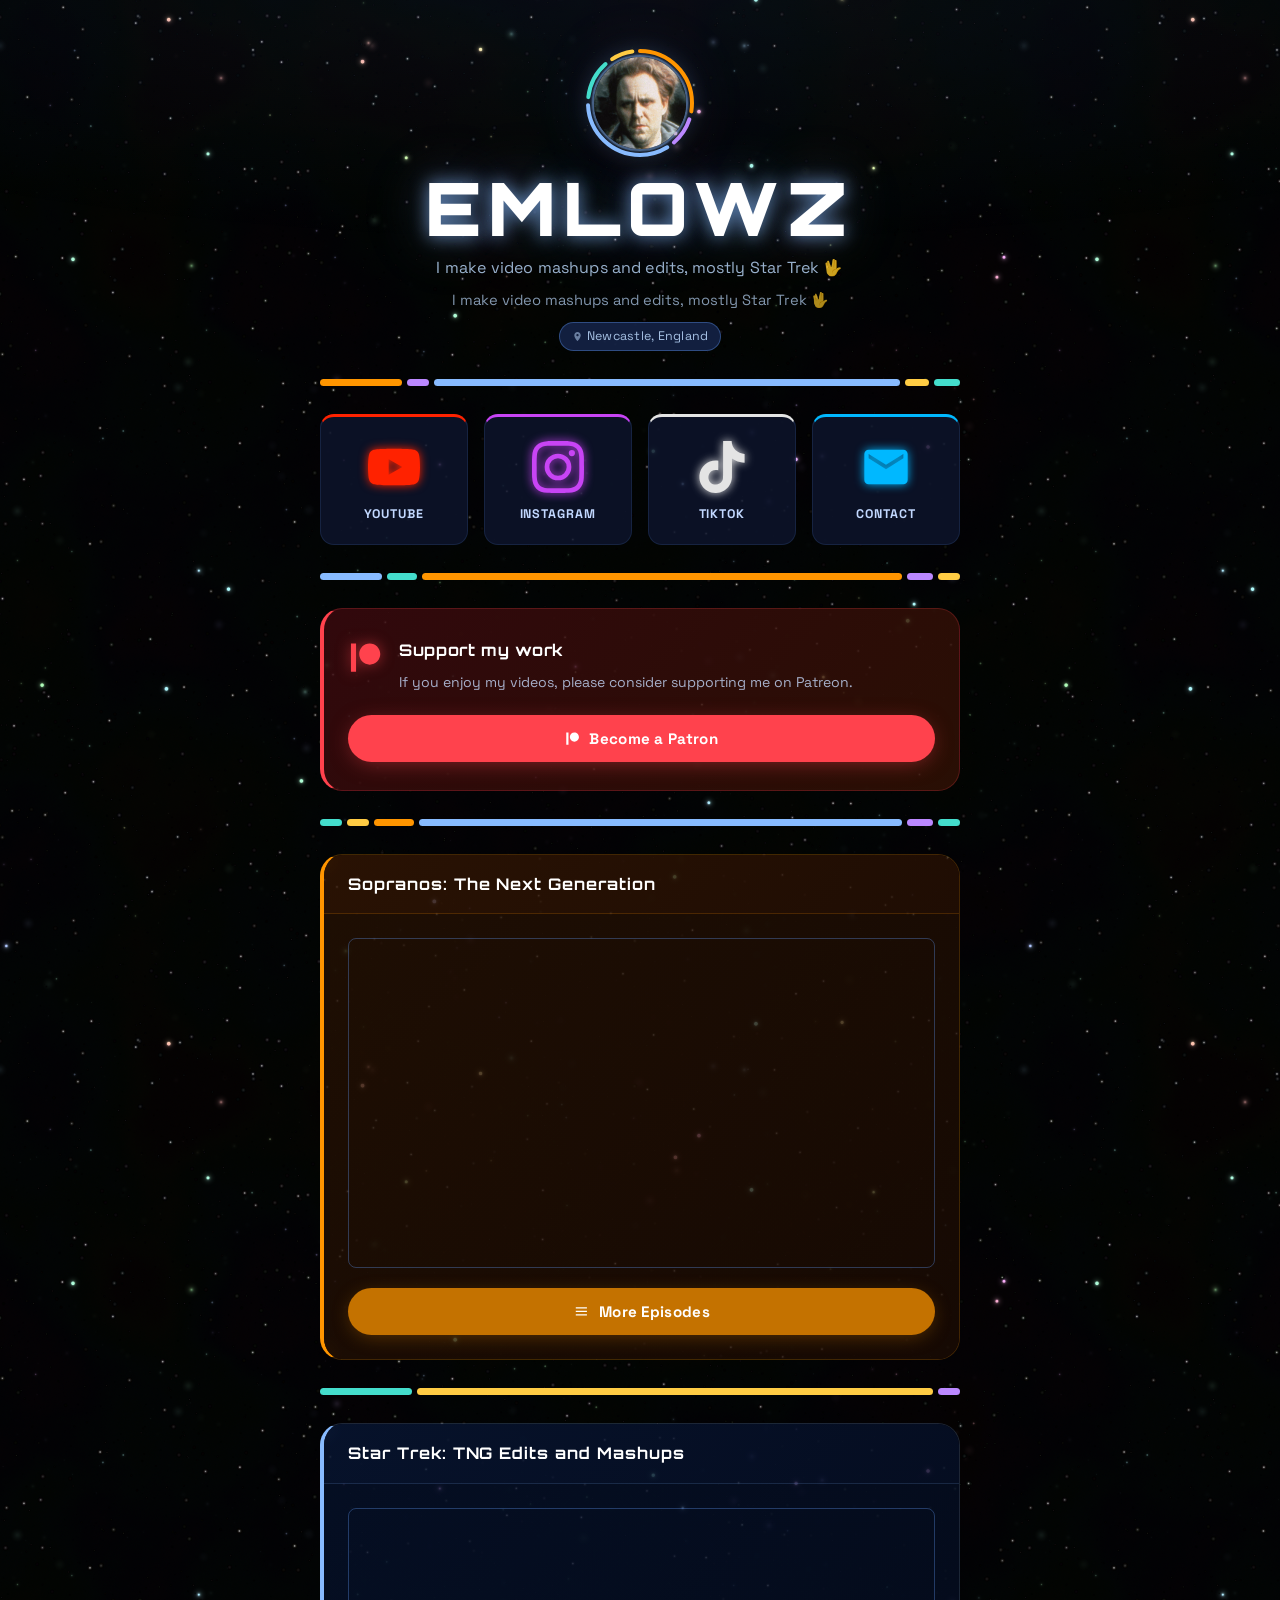
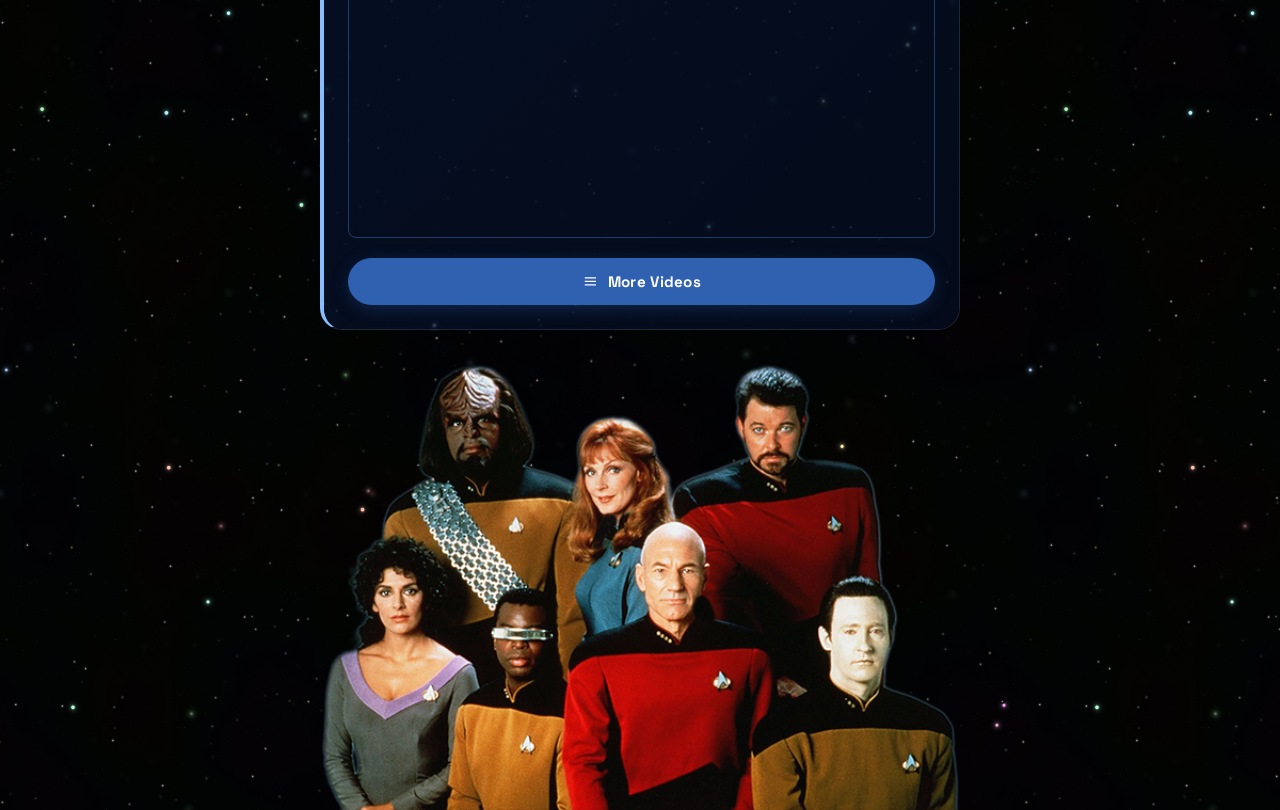
==== commit 3eba5697: "Initial import" ====
--- a/index.html
+++ b/index.html
@@ -4,87 +4,232 @@
 <head>
     <meta charset="UTF-8">
     <meta name="viewport" content="width=device-width, initial-scale=1.0">
-    <title>emlowz - video edits</title>
+    <title>emlowz - video mashups and edits</title>
+
+    <meta name="description" content="I make video mashups and edits, mostly Star Trek 🖖">
+    <link rel="canonical" href="https://emlowz.com/">
+
+    <meta property="og:title" content="emlowz - video mashups and edits">
+    <meta property="og:description" content="I make video mashups and edits, mostly Star Trek 🖖">
+    <meta property="og:url" content="https://emlowz.com/">
+    <meta property="og:type" content="website">
+    <meta property="og:image" content="/android-chrome-512x512.png">
+    <meta name="twitter:card" content="summary">
+    <meta name="twitter:title" content="emlowz - video mashups and edits">
+    <meta name="twitter:description" content="I make video mashups and edits, mostly Star Trek 🖖">
 
     <link rel="apple-touch-icon" sizes="180x180" href="/apple-touch-icon.png">
     <link rel="icon" type="image/png" sizes="32x32" href="/favicon-32x32.png">
     <link rel="icon" type="image/png" sizes="16x16" href="/favicon-16x16.png">
     <link rel="manifest" href="/site.webmanifest">
 
-    <link rel="stylesheet" href="https://cdnjs.cloudflare.com/ajax/libs/bootstrap/5.3.2/css/bootstrap.min.css"
-        integrity="sha512-b2QcS5SsA8tZodcDtGRELiGv5SaKSk1vDHDaQRda0htPYWZ6046lr3kJ5bAAQdpV2mmA/4v0wQF9MyU6/pDIAg=="
-        crossorigin="anonymous" referrerpolicy="no-referrer" />
-    <link rel="stylesheet" href="https://cdnjs.cloudflare.com/ajax/libs/font-awesome/6.4.2/css/all.min.css"
-        integrity="sha512-z3gLpd7yknf1YoNbCzqRKc4qyor8gaKU1qmn+CShxbuBusANI9QpRohGBreCFkKxLhei6S9CQXFEbbKuqLg0DA=="
-        crossorigin="anonymous" referrerpolicy="no-referrer" />
-
-    <link rel="stylesheet" href="styles.css" />
+    <link rel="preconnect" href="https://fonts.googleapis.com">
+    <link rel="preconnect" href="https://fonts.gstatic.com" crossorigin>
+    <link
+        href="https://fonts.googleapis.com/css2?family=Orbitron:wght@700;900&family=Space+Grotesk:wght@400;500;700&display=swap"
+        rel="stylesheet">
+
+    <link rel="stylesheet" href="styles.css">
+    <link rel="preload" as="image" href="avatar.png">
 </head>
 
 <body>
-    <div class="container mt-3" style="max-width: 600px;">
-        <div class="d-flex flex-column min-vh-100">
-            <header class="text-center">
-                <img class="rounded mb-1" src="avatar.png" width="95" />
-                <h1 class="m-0"><span class="blurred">EMLOWZ</span></h1>
-                <p class="m-0"><span class="blurred">I make video edits, mostly Star Trek 🖖</span></p>
-                <p><span class="blurred">🌍 Newcastle, England</span></p>
-            </header>
-
-            <main class="flex-grow-1" style="margin-bottom: 100em">
-
-                <!-- 
-                <div class="ratio ratio-16x9">
-                    <iframe width="560" height="315" src="https://www.youtube.com/embed/Mw3SV6U_p0Q?si=8VF_QLPdjMSHwCrT"
-                        title="YouTube video player" frameborder="0"
+    <script type="application/ld+json">
+        {
+            "@context": "https://schema.org",
+            "@type": "WebSite",
+            "name": "emlowz",
+            "url": "https://emlowz.com/",
+            "description": "I make video mashups and edits, mostly Star Trek 🖖",
+            "publisher": {
+                "@type": "Person",
+                "name": "emlowz"
+            }
+        }
+    </script>
+
+    <div class="page">
+
+        <header class="site-header">
+            <div class="avatar-wrap">
+                <img src="avatar.png" alt="emlowz" width="100" height="100" fetchpriority="high">
+                <svg class="avatar-ring" viewBox="0 0 110 110" aria-hidden="true">
+                    <g transform="rotate(-90 55 55)">
+                        <circle cx="55" cy="55" r="52" fill="none" stroke="#ff9500" stroke-width="4"
+                            stroke-linecap="round" stroke-dasharray="90 236.7" stroke-dashoffset="0" />
+                        <circle cx="55" cy="55" r="52" fill="none" stroke="#bb88ff" stroke-width="4"
+                            stroke-linecap="round" stroke-dasharray="28 298.7" stroke-dashoffset="-98.2" />
+                        <circle cx="55" cy="55" r="52" fill="none" stroke="#88bbff" stroke-width="4"
+                            stroke-linecap="round" stroke-dasharray="108 218.7" stroke-dashoffset="-134.4" />
+                        <circle cx="55" cy="55" r="52" fill="none" stroke="#44ddcc" stroke-width="4"
+                            stroke-linecap="round" stroke-dasharray="38 288.7" stroke-dashoffset="-250.6" />
+                        <circle cx="55" cy="55" r="52" fill="none" stroke="#ffcc44" stroke-width="4"
+                            stroke-linecap="round" stroke-dasharray="21.7 305" stroke-dashoffset="-296.8" />
+                    </g>
+                </svg>
+            </div>
+            <h1 class="site-name">emlowz</h1>
+            <p class="tagline">I make video mashups and edits, <span style="white-space:nowrap">mostly Star Trek&nbsp;🖖</span></p>
+            <p class="snippet-summary">I make video mashups and edits, mostly Star Trek 🖖</p>
+            <span class="location">
+                <svg width="11" height="11" viewBox="0 0 24 24" fill="currentColor" aria-hidden="true">
+                    <path
+                        d="M12 2C8.13 2 5 5.13 5 9c0 5.25 7 13 7 13s7-7.75 7-13c0-3.87-3.13-7-7-7zm0 9.5c-1.38 0-2.5-1.12-2.5-2.5s1.12-2.5 2.5-2.5 2.5 1.12 2.5 2.5-1.12 2.5-2.5 2.5z" />
+                </svg>
+                Newcastle, England
+            </span>
+        </header>
+
+        <div class="lcars-bar lb-1" aria-hidden="true">
+            <div class="seg"></div>
+            <div class="seg"></div>
+            <div class="seg flex"></div>
+            <div class="seg"></div>
+            <div class="seg"></div>
+        </div>
+
+        <section data-nosnippet>
+            <div class="platform-grid">
+
+                <a class="card youtube" href="https://www.youtube.com/@emlowz" target="_blank" rel="noopener"
+                    aria-label="YouTube channel">
+                    <div class="card-icon">
+                        <svg viewBox="0 0 24 24" fill="currentColor" aria-hidden="true">
+                            <path
+                                d="M23.498 6.186a3.016 3.016 0 0 0-2.122-2.136C19.505 3.545 12 3.545 12 3.545s-7.505 0-9.377.505A3.017 3.017 0 0 0 .502 6.186C0 8.07 0 12 0 12s0 3.93.502 5.814a3.016 3.016 0 0 0 2.122 2.136c1.871.505 9.376.505 9.376.505s7.505 0 9.377-.505a3.015 3.015 0 0 0 2.122-2.136C24 15.93 24 12 24 12s0-3.93-.502-5.814zM9.545 15.568V8.432L15.818 12l-6.273 3.568z" />
+                        </svg>
+                    </div>
+                    <span class="card-label">YouTube</span>
+                </a>
+
+                <a class="card instagram" href="https://www.instagram.com/emlowz_" target="_blank" rel="noopener"
+                    aria-label="Instagram profile">
+                    <div class="card-icon">
+                        <svg viewBox="0 0 24 24" fill="currentColor" aria-hidden="true">
+                            <path
+                                d="M12 2.163c3.204 0 3.584.012 4.85.07 3.252.148 4.771 1.691 4.919 4.919.058 1.265.069 1.645.069 4.849 0 3.205-.012 3.584-.069 4.849-.149 3.225-1.664 4.771-4.919 4.919-1.266.058-1.644.07-4.85.07-3.204 0-3.584-.012-4.849-.07-3.26-.149-4.771-1.699-4.919-4.92-.058-1.265-.07-1.644-.07-4.849 0-3.204.013-3.583.07-4.849.149-3.227 1.664-4.771 4.919-4.919 1.266-.057 1.645-.069 4.849-.069zM12 0C8.741 0 8.333.014 7.053.072 2.695.272.273 2.69.073 7.052.014 8.333 0 8.741 0 12c0 3.259.014 3.668.072 4.948.2 4.358 2.618 6.78 6.98 6.98C8.333 23.986 8.741 24 12 24c3.259 0 3.668-.014 4.948-.072 4.354-.2 6.782-2.618 6.979-6.98.059-1.28.073-1.689.073-4.948 0-3.259-.014-3.667-.072-4.947-.196-4.354-2.617-6.78-6.979-6.98C15.668.014 15.259 0 12 0zm0 5.838a6.162 6.162 0 1 0 0 12.324 6.162 6.162 0 0 0 0-12.324zM12 16a4 4 0 1 1 0-8 4 4 0 0 1 0 8zm6.406-11.845a1.44 1.44 0 1 0 0 2.881 1.44 1.44 0 0 0 0-2.881z" />
+                        </svg>
+                    </div>
+                    <span class="card-label">Instagram</span>
+                </a>
+
+                <a class="card tiktok" href="https://www.tiktok.com/@emlowz" target="_blank" rel="noopener"
+                    aria-label="TikTok profile">
+                    <div class="card-icon">
+                        <svg viewBox="0 0 24 24" fill="currentColor" aria-hidden="true">
+                            <path
+                                d="M12.525.02c1.31-.02 2.61-.01 3.91-.02.08 1.53.63 3.09 1.75 4.17 1.12 1.11 2.7 1.62 4.24 1.79v4.03c-1.44-.05-2.89-.35-4.2-.97-.57-.26-1.1-.59-1.62-.93-.01 2.92.01 5.84-.02 8.75-.08 1.4-.54 2.79-1.35 3.94-1.31 1.92-3.58 3.17-5.91 3.21-1.43.08-2.86-.31-4.08-1.03-2.02-1.19-3.44-3.37-3.65-5.71-.02-.5-.03-1-.01-1.49.18-1.9 1.12-3.72 2.58-4.96 1.66-1.44 3.98-2.13 6.15-1.72.02 1.48-.04 2.96-.04 4.44-.99-.32-2.15-.23-3.02.37-.63.41-1.11 1.04-1.36 1.75-.21.51-.15 1.07-.14 1.61.24 1.64 1.82 3.02 3.5 2.87 1.12-.01 2.19-.66 2.77-1.61.19-.33.4-.67.41-1.06.1-1.79.06-3.57.07-5.36.01-4.03-.01-8.05.02-12.07z" />
+                        </svg>
+                    </div>
+                    <span class="card-label">TikTok</span>
+                </a>
+
+                <a class="card contact" href="https://forms.gle/DbLPkQKBAovKVwMY9" target="_blank" rel="noopener"
+                    aria-label="Contact me">
+                    <div class="card-icon">
+                        <svg viewBox="0 0 24 24" fill="currentColor" aria-hidden="true">
+                            <path
+                                d="M20 4H4c-1.1 0-2 .9-2 2v12c0 1.1.9 2 2 2h16c1.1 0 2-.9 2-2V6c0-1.1-.9-2-2-2zm0 4-8 5-8-5V6l8 5 8-5v2z" />
+                        </svg>
+                    </div>
+                    <span class="card-label">Contact</span>
+                </a>
+
+            </div>
+        </section>
+
+        <div class="lcars-bar lb-2 reverse" aria-hidden="true">
+            <div class="seg"></div>
+            <div class="seg"></div>
+            <div class="seg flex"></div>
+            <div class="seg"></div>
+            <div class="seg"></div>
+        </div>
+
+        <section class="patreon-section" data-nosnippet>
+            <div class="patreon-top">
+                <svg class="patreon-icon" viewBox="0 0 24 24" fill="currentColor" aria-hidden="true">
+                    <path
+                        d="M14.82 2.41C18.78 2.41 22 5.65 22 9.62c0 3.96-3.22 7.19-7.18 7.19-3.95 0-7.17-3.23-7.17-7.19 0-3.97 3.22-7.21 7.17-7.21M2 21.6h3.5V2.41H2V21.6z" />
+                </svg>
+                <div class="patreon-text">
+                    <h2>Support my work</h2>
+                    <p>If you enjoy my videos, please consider supporting me on Patreon.</p>
+                </div>
+            </div>
+            <a class="patreon-btn" href="https://patreon.com/emlowz" target="_blank" rel="noopener">
+                <svg viewBox="0 0 24 24" fill="currentColor" aria-hidden="true">
+                    <path
+                        d="M14.82 2.41C18.78 2.41 22 5.65 22 9.62c0 3.96-3.22 7.19-7.18 7.19-3.95 0-7.17-3.23-7.17-7.19 0-3.97 3.22-7.21 7.17-7.21M2 21.6h3.5V2.41H2V21.6z" />
+                </svg>
+                Become a Patron
+            </a>
+        </section>
+
+        <div class="lcars-bar lb-3" aria-hidden="true">
+            <div class="seg"></div>
+            <div class="seg"></div>
+            <div class="seg"></div>
+            <div class="seg flex"></div>
+            <div class="seg"></div>
+            <div class="seg"></div>
+        </div>
+
+        <section class="featured-section series-sopranos" data-nosnippet>
+            <div class="featured-header">
+                <h2 class="featured-heading">Sopranos: The Next Generation</h2>
+            </div>
+            <div class="featured-body">
+                <div class="video-wrap">
+                    <iframe src="https://www.youtube.com/embed/Mw3SV6U_p0Q?si=K9jCzQhKfjPabREK"
+                        title="Sopranos: The Next Generation" frameborder="0"
                         allow="accelerometer; autoplay; clipboard-write; encrypted-media; gyroscope; picture-in-picture; web-share"
-                        referrerpolicy="strict-origin-when-cross-origin" allowfullscreen></iframe>
+                        referrerpolicy="strict-origin-when-cross-origin" allowfullscreen loading="lazy"></iframe>
                 </div>
-                -->
-
-                <div class="row gx-4 gy-4">
-                    <div class="col-md-3 col-6 text-center">
-                        <a class="youtube icon w-100" href="https://www.youtube.com/@emlowz">
-                            <i class="fa-brands fa-youtube fa-5x"></i>
-                            <label>YouTube</label>
-                        </a>
-                    </div>
-                    <div class="col-md-3 col-6">
-                        <a class="instagram icon w-100 text-center" href="https://www.instagram.com/emlowz_">
-                            <i class="fa-brands fa-instagram fa-5x"></i>
-                            <label>Instagram</label>
-                        </a>
-                    </div>
-                    <div class="col-md-3 col-6">
-                        <a class="tiktok icon w-100 text-center" href="https://www.tiktok.com/@emlowz">
-                            <i class="fa-brands fa-tiktok fa-5x"></i>
-                            <label>TikTok</label>
-                        </a>
-                    </div>
-                    <div class="col-md-3 col-6">
-                        <a class="contact icon w-100 text-center" href="https://forms.gle/DbLPkQKBAovKVwMY9"
-                            target="_default">
-                            <i class="fa-solid fa-envelope fa-5x"></i>
-                            <label>Contact</label>
-                        </a>
-                    </div>
+                <a class="more-btn" href="https://www.youtube.com/playlist?list=PLWNVZPacSxqd-3pPtv0C2UatA4q6hHiXz"
+                    target="_blank" rel="noopener">
+                    <svg viewBox="0 0 24 24" fill="currentColor" aria-hidden="true">
+                        <path d="M4 6h16v2H4zm0 5h16v2H4zm0 5h16v2H4z" />
+                    </svg>
+                    More Episodes
+                </a>
+            </div>
+        </section>
+
+        <div class="lcars-bar lb-4 reverse" aria-hidden="true">
+            <div class="seg"></div>
+            <div class="seg flex"></div>
+            <div class="seg"></div>
+        </div>
+
+        <section class="featured-section series-tng" data-nosnippet>
+            <div class="featured-header">
+                <h2 class="featured-heading">Star Trek: TNG Edits and Mashups</h2>
+            </div>
+            <div class="featured-body">
+                <div class="video-wrap">
+                    <iframe src="https://www.youtube.com/embed/0JsjR-e6QI8?si=TH4MqMwYgFwDc_NE"
+                        title="Star Trek: TNG Edits and Mashups" frameborder="0"
+                        allow="accelerometer; autoplay; clipboard-write; encrypted-media; gyroscope; picture-in-picture; web-share"
+                        referrerpolicy="strict-origin-when-cross-origin" allowfullscreen loading="lazy"></iframe>
                 </div>
-                <div class="mt-3 text-center">
-                    <a class="btn btn-lg btn-warning" href="https://patreon.com/emlowz"><i
-                            class="fa-brands fa-patreon"></i> Support me on Patreon</a>
-                </div>
-            </main>
-
-            <footer class="mt-auto text-center">
-                <img id="tng" src="tng.png" class="img-fluid" />
-            </footer>
-
-        </div>
-
-        <script src="https://cdnjs.cloudflare.com/ajax/libs/bootstrap/5.3.2/js/bootstrap.min.js"
-            integrity="sha512-WW8/jxkELe2CAiE4LvQfwm1rajOS8PHasCCx+knHG0gBHt8EXxS6T6tJRTGuDQVnluuAvMxWF4j8SNFDKceLFg=="
-            crossorigin="anonymous" referrerpolicy="no-referrer"></script>
+                <a class="more-btn" href="https://www.youtube.com/playlist?list=PLWNVZPacSxqcxURddwJwAhCcC7DrVnnRI"
+                    target="_blank" rel="noopener">
+                    <svg viewBox="0 0 24 24" fill="currentColor" aria-hidden="true">
+                        <path d="M4 6h16v2H4zm0 5h16v2H4zm0 5h16v2H4z" />
+                    </svg>
+                    More Videos
+                </a>
+            </div>
+        </section>
+
+        <footer class="site-footer">
+            <img class="crew-photo" src="tng.png" alt="The crew of the USS Enterprise-D" loading="lazy">
+        </footer>
+
+    </div>
+
 
 </body>
 
-</html>+</html>
--- a/styles.css
+++ b/styles.css
@@ -1,70 +1,617 @@
+:root {
+    --bg:           #080c18;
+    --surface:      rgba(14, 21, 44, 0.85);
+    --surface-hi:   rgba(20, 30, 60, 0.95);
+
+    --border:       rgba(100, 160, 255, 0.13);
+    --border-hi:    rgba(100, 160, 255, 0.32);
+
+    --text:         #c2d8ff;
+    --text-muted:   rgba(170, 205, 255, 0.48);
+    --text-bright:  #ffffff;
+
+    --lcars-orange: #ff9500;
+    --lcars-amber:  #ffcc44;
+    --lcars-blue:   #88bbff;
+    --lcars-purple: #bb88ff;
+    --lcars-red:    #ff5544;
+    --lcars-teal:   #44ddcc;
+
+    --yt:   #ff2200;
+    --ig:   #c844f5;
+    --tt:   #e4e4e4;
+    --ct:   #00b8ff;
+    --pt:   #ff424d;
+
+    --r-sm:   8px;
+    --r-md:   14px;
+    --r-lg:   22px;
+    --r-pill: 9999px;
+
+    --spring: cubic-bezier(0.175, 0.885, 0.32, 1.275);
+}
+
+*, *::before, *::after {
+    box-sizing: border-box;
+    margin: 0;
+    padding: 0;
+}
+
+html {
+    scroll-behavior: smooth;
+    background-color: #000;
+}
+
 body {
-  background: #121317 url(background.png);
-  background-repeat: repeat;
-  color: #fff;
-}
-
-.icon {
-  color: #fff;
-  font-weight: bold;
-  border: none;
-}
-
-a.icon {
-  text-decoration: none;
-
-  display: inline-block;
-  width: 100%;
-  height: 100%;
-}
-
-.blurred {
-  background-color: #121317;
-  box-shadow: 1px 1px 4px 4px rgba(18, 19, 23, 1);
-  -webkit-box-shadow: 1px 1px 4px 4px rgba(18, 19, 23, 1);
-  -moz-box-shadow: 1px 1px 4px 4px rgba(18, 19, 23, 1);
-}
-
-.icon i {
-  display: block;
-  margin-bottom: 5px;
-}
-
-.icon label {
-  cursor: pointer;
-  font-size: 1.2em;
-  background-color: #030401;
-  width: 100%;
-}
-
-a.youtube {
-  color: #ff2200;
-}
-
-a.youtube:hover {
-  color: #c21a00;
-}
-
-a.instagram {
-  color: #cc33ff;
-}
-
-a.instagram:hover {
-  color: #a92ad3;
-}
-
-a.tiktok {
-  color: #faf9f6;
-}
-
-a.tiktok:hover {
-  color: #d0d0d0;
-}
-
-a.contact {
-  color: #00b7ff;
-}
-
-a.contact:hover {
-  color: #3197bf;
-}
+    background-color: var(--bg);
+    background-image: url(background.png);
+    background-repeat: repeat;
+    color: var(--text);
+    font-family: 'Space Grotesk', system-ui, -apple-system, sans-serif;
+    font-size: 16px;
+    line-height: 1.65;
+    -webkit-font-smoothing: antialiased;
+    -moz-osx-font-smoothing: grayscale;
+}
+
+body::before {
+    content: '';
+    position: fixed;
+    top: 0; left: 0; right: 0;
+    height: 55vh;
+    background: radial-gradient(
+        ellipse 90% 55% at 50% -5%,
+        rgba(100, 160, 255, 0.07) 0%,
+        transparent 100%
+    );
+    pointer-events: none;
+    z-index: 0;
+}
+
+.page {
+    position: relative;
+    z-index: 1;
+    max-width: 680px;
+    margin: 0 auto;
+    padding: 2.5rem 1.25rem 0;
+    display: flex;
+    flex-direction: column;
+    gap: 2rem;
+    min-height: 100vh;
+    animation: pageFadeIn 0.6s ease both;
+}
+
+@keyframes pageFadeIn {
+    from { opacity: 0; transform: translateY(10px); }
+    to   { opacity: 1; transform: translateY(0); }
+}
+
+.site-header {
+    text-align: center;
+    display: flex;
+    flex-direction: column;
+    align-items: center;
+    gap: 0.4rem;
+    padding-top: 0.5rem;
+}
+
+.avatar-wrap {
+    position: relative;
+    width: 110px;
+    height: 110px;
+    margin-bottom: 0.5rem;
+}
+
+.avatar-wrap img {
+    position: absolute;
+    top: 50%; left: 50%;
+    transform: translate(-50%, -50%);
+    width: 96px;
+    height: 96px;
+    border-radius: 50%;
+    border: 2px solid rgba(136, 187, 255, 0.5);
+    box-shadow:
+        0 0 0 1px rgba(136, 187, 255, 0.15),
+        0 0 24px rgba(136, 187, 255, 0.28),
+        0 0 70px rgba(136, 187, 255, 0.1);
+    display: block;
+}
+
+.avatar-ring {
+    position: absolute;
+    inset: 0;
+    overflow: visible;
+    transform-box: fill-box;
+    transform-origin: center;
+    animation: orbit 40s linear infinite;
+}
+
+@keyframes orbit {
+    to { transform: rotate(360deg); }
+}
+
+.site-name {
+    font-family: 'Orbitron', monospace;
+    font-weight: 900;
+    font-size: clamp(2.8rem, 10vw, 4.6rem);
+    color: var(--text-bright);
+    letter-spacing: 0.1em;
+    line-height: 1;
+    text-transform: uppercase;
+    text-shadow:
+        0 0 18px rgba(136, 187, 255, 0.75),
+        0 0 55px rgba(136, 187, 255, 0.3),
+        0 0 110px rgba(136, 187, 255, 0.12);
+}
+
+.tagline {
+    font-size: 1rem;
+    color: rgba(190, 220, 255, 0.8);
+    letter-spacing: 0.01em;
+    margin-top: 0.15rem;
+}
+
+.snippet-summary {
+    max-width: 34rem;
+    font-size: 0.92rem;
+    color: rgba(190, 220, 255, 0.68);
+    margin-top: 0.1rem;
+    line-height: 1.5;
+}
+
+.location {
+    display: inline-flex;
+    align-items: center;
+    gap: 0.35em;
+    font-size: 0.78rem;
+    color: rgba(190, 220, 255, 0.85);
+    background: rgba(20, 35, 70, 0.9);
+    border: 1px solid rgba(100, 160, 255, 0.35);
+    border-radius: var(--r-pill);
+    padding: 0.28em 0.9em;
+    margin-top: 0.25rem;
+    letter-spacing: 0.02em;
+    -webkit-backdrop-filter: blur(8px);
+    backdrop-filter: blur(8px);
+}
+
+.location svg {
+    opacity: 0.6;
+    flex-shrink: 0;
+}
+
+.lcars-bar {
+    display: flex;
+    align-items: center;
+    gap: 5px;
+    height: 7px;
+    margin: -0.25rem 0;
+}
+
+.seg {
+    height: 100%;
+    border-radius: 3.5px;
+    flex-shrink: 0;
+    min-width: 18px;
+}
+
+.seg.flex {
+    flex: 1;
+    flex-shrink: 1;
+}
+
+.lcars-bar.reverse {
+    flex-direction: row-reverse;
+}
+
+.lb-1 .seg:nth-child(1) { background: var(--lcars-orange); width: 82px; }
+.lb-1 .seg:nth-child(2) { background: var(--lcars-purple); width: 22px; }
+.lb-1 .seg:nth-child(3) { background: var(--lcars-blue); }
+.lb-1 .seg:nth-child(4) { background: var(--lcars-amber);  width: 24px; }
+.lb-1 .seg:nth-child(5) { background: var(--lcars-teal);   width: 26px; }
+
+.lb-2 .seg:nth-child(1) { background: var(--lcars-amber);  width: 22px; }
+.lb-2 .seg:nth-child(2) { background: var(--lcars-purple); width: 26px; }
+.lb-2 .seg:nth-child(3) { background: var(--lcars-orange); }
+.lb-2 .seg:nth-child(4) { background: var(--lcars-teal);   width: 30px; }
+.lb-2 .seg:nth-child(5) { background: var(--lcars-blue);   width: 62px; }
+
+.lb-3 .seg:nth-child(1) { background: var(--lcars-teal);   width: 22px; }
+.lb-3 .seg:nth-child(2) { background: var(--lcars-amber);  width: 22px; }
+.lb-3 .seg:nth-child(3) { background: var(--lcars-orange); width: 40px; }
+.lb-3 .seg:nth-child(4) { background: var(--lcars-blue); }
+.lb-3 .seg:nth-child(5) { background: var(--lcars-purple); width: 26px; }
+.lb-3 .seg:nth-child(6) { background: var(--lcars-teal);   width: 22px; }
+
+.lb-4 .seg:nth-child(1) { background: var(--lcars-purple); width: 22px; }
+.lb-4 .seg:nth-child(2) { background: var(--lcars-amber); }
+.lb-4 .seg:nth-child(3) { background: var(--lcars-teal);   width: 92px; }
+
+.platform-grid {
+    display: grid;
+    grid-template-columns: repeat(2, 1fr);
+    gap: 1rem;
+}
+
+@media (min-width: 440px) {
+    .platform-grid {
+        grid-template-columns: repeat(4, 1fr);
+    }
+}
+
+.card {
+    --accent: #ffffff;
+
+    display: flex;
+    flex-direction: column;
+    align-items: center;
+    justify-content: center;
+    text-decoration: none;
+    padding: 1.5rem 0.75rem 1.2rem;
+    gap: 0.7rem;
+
+    border-radius: var(--r-md);
+    background: var(--surface);
+    border: 1px solid var(--border);
+    border-top: 3px solid var(--accent);
+    -webkit-backdrop-filter: blur(10px) saturate(1.2);
+    backdrop-filter: blur(10px) saturate(1.2);
+
+    box-shadow: 0 4px 18px -10px transparent;
+
+    transition:
+        transform 0.28s var(--spring),
+        box-shadow 0.25s ease,
+        background 0.2s ease,
+        border-color 0.2s ease;
+
+    position: relative;
+    overflow: hidden;
+}
+
+.card::after {
+    content: '';
+    position: absolute;
+    inset: 0;
+    background: radial-gradient(
+        ellipse 90% 65% at 50% 0%,
+        var(--accent),
+        transparent 70%
+    );
+    opacity: 0;
+    transition: opacity 0.3s ease;
+    pointer-events: none;
+}
+
+@media (hover: hover) {
+    .card:hover,
+    .card:focus-visible {
+        transform: translateY(-6px) scale(1.045);
+        background: var(--surface-hi);
+        border-color: var(--border-hi);
+        box-shadow:
+            0 14px 40px -8px var(--accent),
+            0 4px 14px -6px rgba(0, 0, 0, 0.5);
+    }
+
+    .card:hover::after,
+    .card:focus-visible::after {
+        opacity: 0.07;
+    }
+
+    .card:active {
+        transform: translateY(-2px) scale(1.01);
+        transition-duration: 0.1s;
+    }
+
+    .card:hover .card-icon svg,
+    .card:focus-visible .card-icon svg {
+        filter: drop-shadow(0 0 13px var(--accent));
+        transform: scale(1.18);
+    }
+
+    .card:hover .card-label,
+    .card:focus-visible .card-label {
+        color: var(--text-bright);
+    }
+}
+
+.card-icon {
+    width: 52px;
+    height: 52px;
+    display: flex;
+    align-items: center;
+    justify-content: center;
+    position: relative;
+    z-index: 1;
+}
+
+.card-icon svg {
+    width: 100%;
+    height: 100%;
+    fill: var(--accent);
+    filter: drop-shadow(0 0 5px var(--accent));
+    transition:
+        filter 0.25s ease,
+        transform 0.28s var(--spring);
+}
+
+.card-label {
+    font-weight: 700;
+    font-size: 0.78rem;
+    letter-spacing: 0.08em;
+    text-transform: uppercase;
+    color: var(--text);
+    position: relative;
+    z-index: 1;
+    transition: color 0.2s ease;
+}
+
+.card.youtube   { --accent: var(--yt); }
+.card.instagram { --accent: var(--ig); }
+.card.tiktok    { --accent: var(--tt); }
+.card.contact   { --accent: var(--ct); }
+
+.patreon-section {
+    background: linear-gradient(
+        135deg,
+        rgba(60, 10, 15, 0.82)  0%,
+        rgba(50, 18, 5, 0.82) 100%
+    );
+    border: 1px solid rgba(255, 66, 77, 0.22);
+    border-left: 4px solid var(--pt);
+    border-radius: var(--r-lg);
+    padding: 1.75rem 1.5rem;
+    display: flex;
+    flex-direction: column;
+    gap: 1.25rem;
+    -webkit-backdrop-filter: blur(12px);
+    backdrop-filter: blur(12px);
+}
+
+.patreon-top {
+    display: flex;
+    align-items: flex-start;
+    gap: 1rem;
+}
+
+.patreon-icon {
+    width: 2.2rem;
+    height: 2.2rem;
+    fill: var(--pt);
+    flex-shrink: 0;
+    filter: drop-shadow(0 0 7px rgba(255, 66, 77, 0.55));
+    margin-top: 0.15rem;
+}
+
+.patreon-text h2 {
+    font-family: 'Orbitron', monospace;
+    font-weight: 700;
+    font-size: 1rem;
+    color: var(--text-bright);
+    margin-bottom: 0.45rem;
+    letter-spacing: 0.04em;
+}
+
+.patreon-text p {
+    font-size: 0.88rem;
+    color: rgba(200, 220, 255, 0.78);
+    line-height: 1.7;
+}
+
+.patreon-btn {
+    display: inline-flex;
+    align-items: center;
+    gap: 0.6em;
+    align-self: stretch;
+    justify-content: center;
+
+    background: var(--pt);
+    color: #fff;
+    font-weight: 700;
+    font-size: 0.95rem;
+    letter-spacing: 0.02em;
+    padding: 0.72em 1.7em;
+    border-radius: var(--r-pill);
+    text-decoration: none;
+
+    transition:
+        filter 0.2s ease,
+        transform 0.25s var(--spring),
+        box-shadow 0.25s ease;
+    box-shadow: 0 4px 22px -5px rgba(255, 66, 77, 0.5);
+}
+
+.patreon-btn svg {
+    width: 1em;
+    height: 1em;
+    fill: currentColor;
+    flex-shrink: 0;
+}
+
+.patreon-btn:hover,
+.patreon-btn:focus-visible {
+    filter: brightness(1.12);
+    transform: translateY(-3px) scale(1.04);
+    box-shadow: 0 10px 32px -5px rgba(255, 66, 77, 0.7);
+}
+
+.patreon-btn:active {
+    transform: translateY(-1px) scale(1.01);
+    transition-duration: 0.1s;
+}
+
+@media (max-width: 460px) {
+    .patreon-top {
+        flex-direction: column;
+        align-items: center;
+        text-align: center;
+    }
+}
+
+.featured-section {
+    border-radius: var(--r-lg);
+    overflow: hidden;
+    border: 1px solid var(--border);
+    border-left: 4px solid var(--lcars-blue);
+    display: flex;
+    flex-direction: column;
+}
+
+.series-sopranos {
+    border-color: rgba(255, 149, 0, 0.25);
+    border-left-color: var(--lcars-orange);
+}
+
+.series-tng {
+    border-color: rgba(136, 187, 255, 0.2);
+    border-left-color: var(--lcars-blue);
+}
+
+.featured-header {
+    padding: 1rem 1.5rem;
+    border-bottom: 1px solid var(--border);
+    -webkit-backdrop-filter: blur(8px);
+    backdrop-filter: blur(8px);
+}
+
+.series-sopranos .featured-header {
+    background: linear-gradient(135deg, rgba(50, 22, 4, 0.82), rgba(38, 16, 4, 0.82));
+    border-bottom-color: rgba(255, 149, 0, 0.18);
+}
+
+.series-tng .featured-header {
+    background: linear-gradient(135deg, rgba(8, 22, 52, 0.82), rgba(6, 16, 40, 0.82));
+    border-bottom-color: rgba(136, 187, 255, 0.15);
+}
+
+.featured-heading {
+    font-family: 'Orbitron', monospace;
+    font-weight: 700;
+    font-size: clamp(0.82rem, 3vw, 1rem);
+    color: var(--text-bright);
+    letter-spacing: 0.06em;
+}
+
+.featured-body {
+    padding: 1.5rem;
+    display: flex;
+    flex-direction: column;
+    gap: 1.25rem;
+    -webkit-backdrop-filter: blur(8px);
+    backdrop-filter: blur(8px);
+}
+
+.series-sopranos .featured-body {
+    background: linear-gradient(135deg, rgba(38, 18, 4, 0.78), rgba(28, 12, 4, 0.78));
+}
+
+.series-tng .featured-body {
+    background: linear-gradient(135deg, rgba(6, 18, 44, 0.78), rgba(5, 13, 32, 0.78));
+}
+
+.video-wrap {
+    position: relative;
+    width: 100%;
+    aspect-ratio: 16 / 9;
+    border-radius: var(--r-sm);
+    overflow: hidden;
+    border: 1px solid var(--border-hi);
+}
+
+.video-wrap iframe {
+    position: absolute;
+    inset: 0;
+    width: 100%;
+    height: 100%;
+}
+
+.more-btn {
+    display: inline-flex;
+    align-items: center;
+    justify-content: center;
+    gap: 0.6em;
+    align-self: stretch;
+
+    color: #fff;
+    font-weight: 700;
+    font-size: 0.95rem;
+    letter-spacing: 0.02em;
+    padding: 0.72em 1.7em;
+    border-radius: var(--r-pill);
+    border: none;
+    text-decoration: none;
+
+    transition:
+        filter 0.2s ease,
+        transform 0.25s var(--spring),
+        box-shadow 0.25s ease;
+}
+
+.series-sopranos .more-btn {
+    background: #c47200;
+    box-shadow: 0 4px 20px -4px rgba(196, 114, 0, 0.45);
+}
+
+.series-tng .more-btn {
+    background: #3060b0;
+    box-shadow: 0 4px 20px -4px rgba(48, 96, 176, 0.45);
+}
+
+.more-btn svg {
+    width: 1.1em;
+    height: 1.1em;
+    fill: currentColor;
+    flex-shrink: 0;
+}
+
+.series-sopranos .more-btn:hover,
+.series-sopranos .more-btn:focus-visible {
+    filter: brightness(1.15);
+    transform: translateY(-2px);
+    box-shadow: 0 8px 28px -4px rgba(196, 114, 0, 0.6);
+}
+
+.series-tng .more-btn:hover,
+.series-tng .more-btn:focus-visible {
+    filter: brightness(1.15);
+    transform: translateY(-2px);
+    box-shadow: 0 8px 28px -4px rgba(48, 96, 176, 0.6);
+}
+
+.more-btn:active {
+    transform: translateY(0);
+    filter: brightness(0.95);
+    transition-duration: 0.1s;
+}
+
+.site-footer {
+    margin-top: auto;
+}
+
+.crew-photo {
+    display: block;
+    width: 100%;
+    max-width: 100%;
+}
+
+:focus-visible {
+    outline: 2px solid var(--lcars-blue);
+    outline-offset: 3px;
+    border-radius: 4px;
+}
+
+@media (prefers-reduced-motion: reduce) {
+    *, *::before, *::after {
+        animation-duration: 0.01ms !important;
+        transition-duration: 0.01ms !important;
+    }
+
+    .page {
+        animation: none;
+    }
+
+    .avatar-ring {
+        animation: none;
+    }
+}
